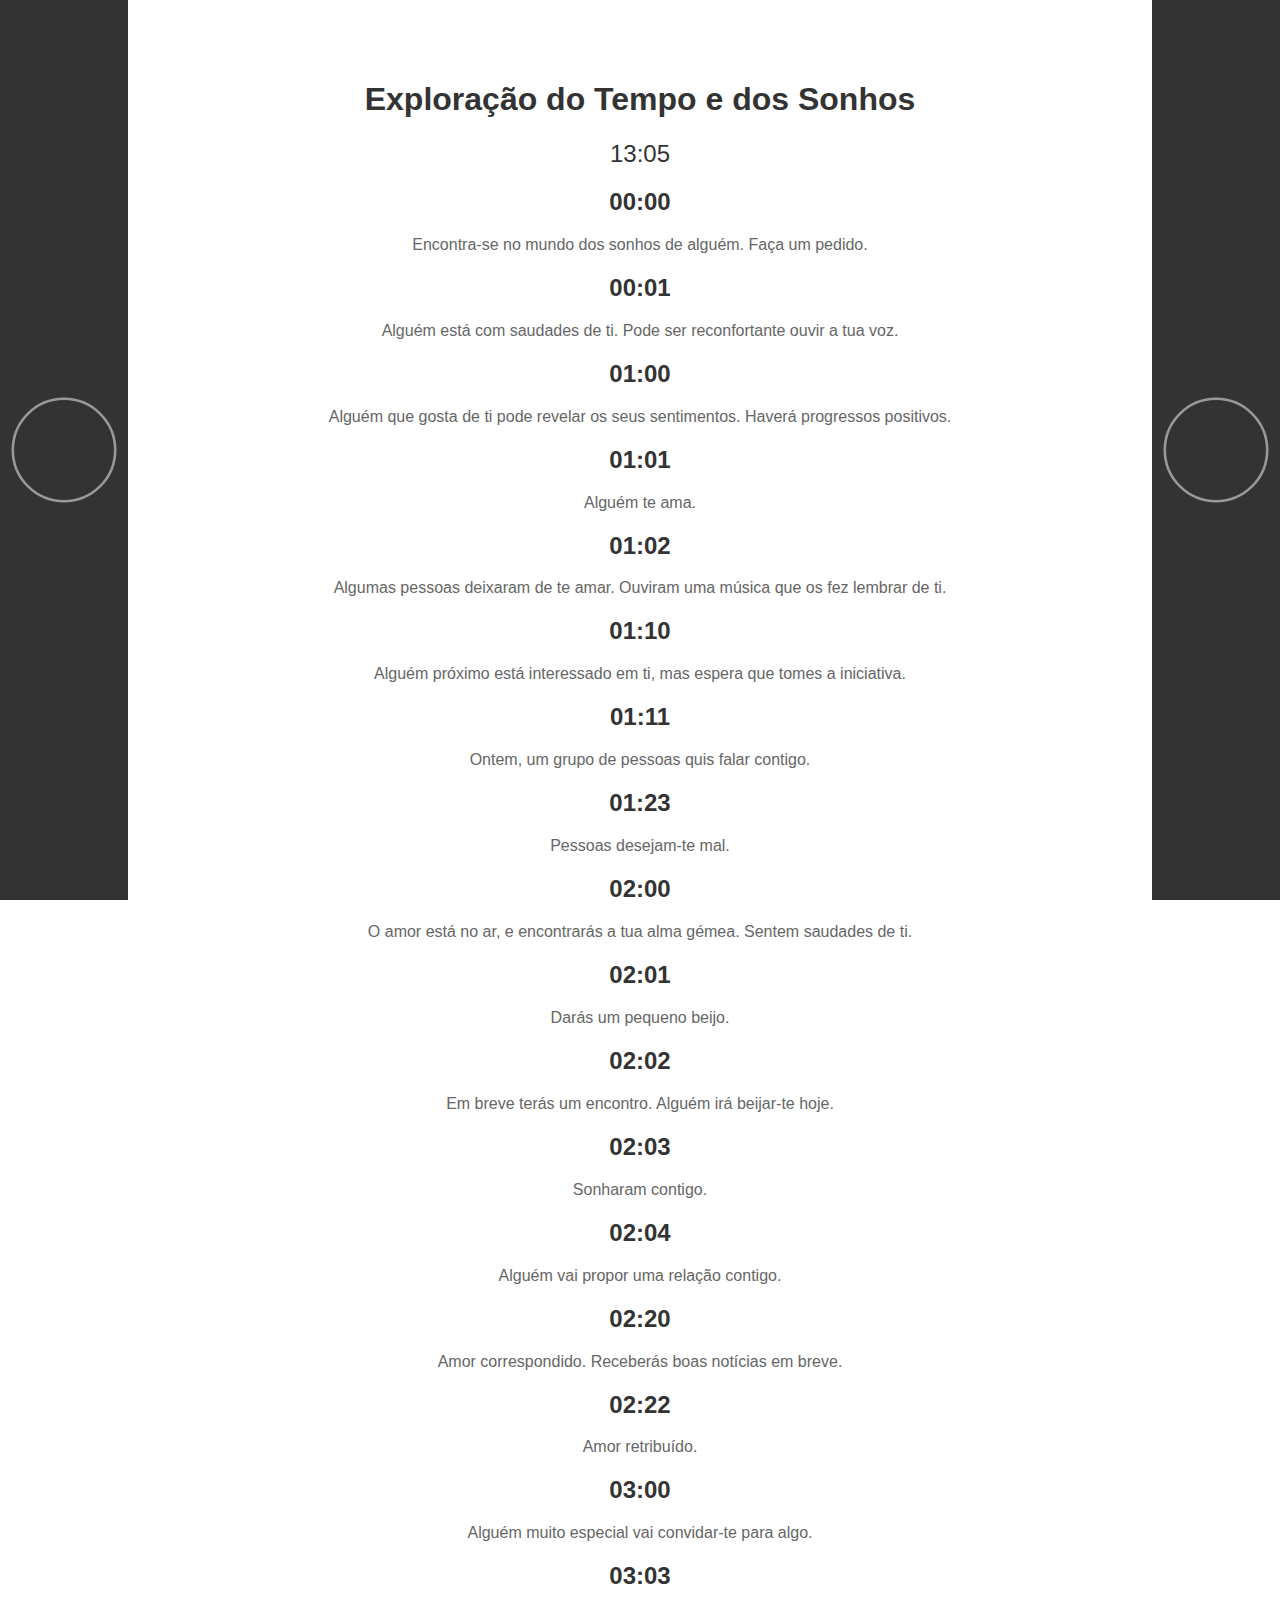
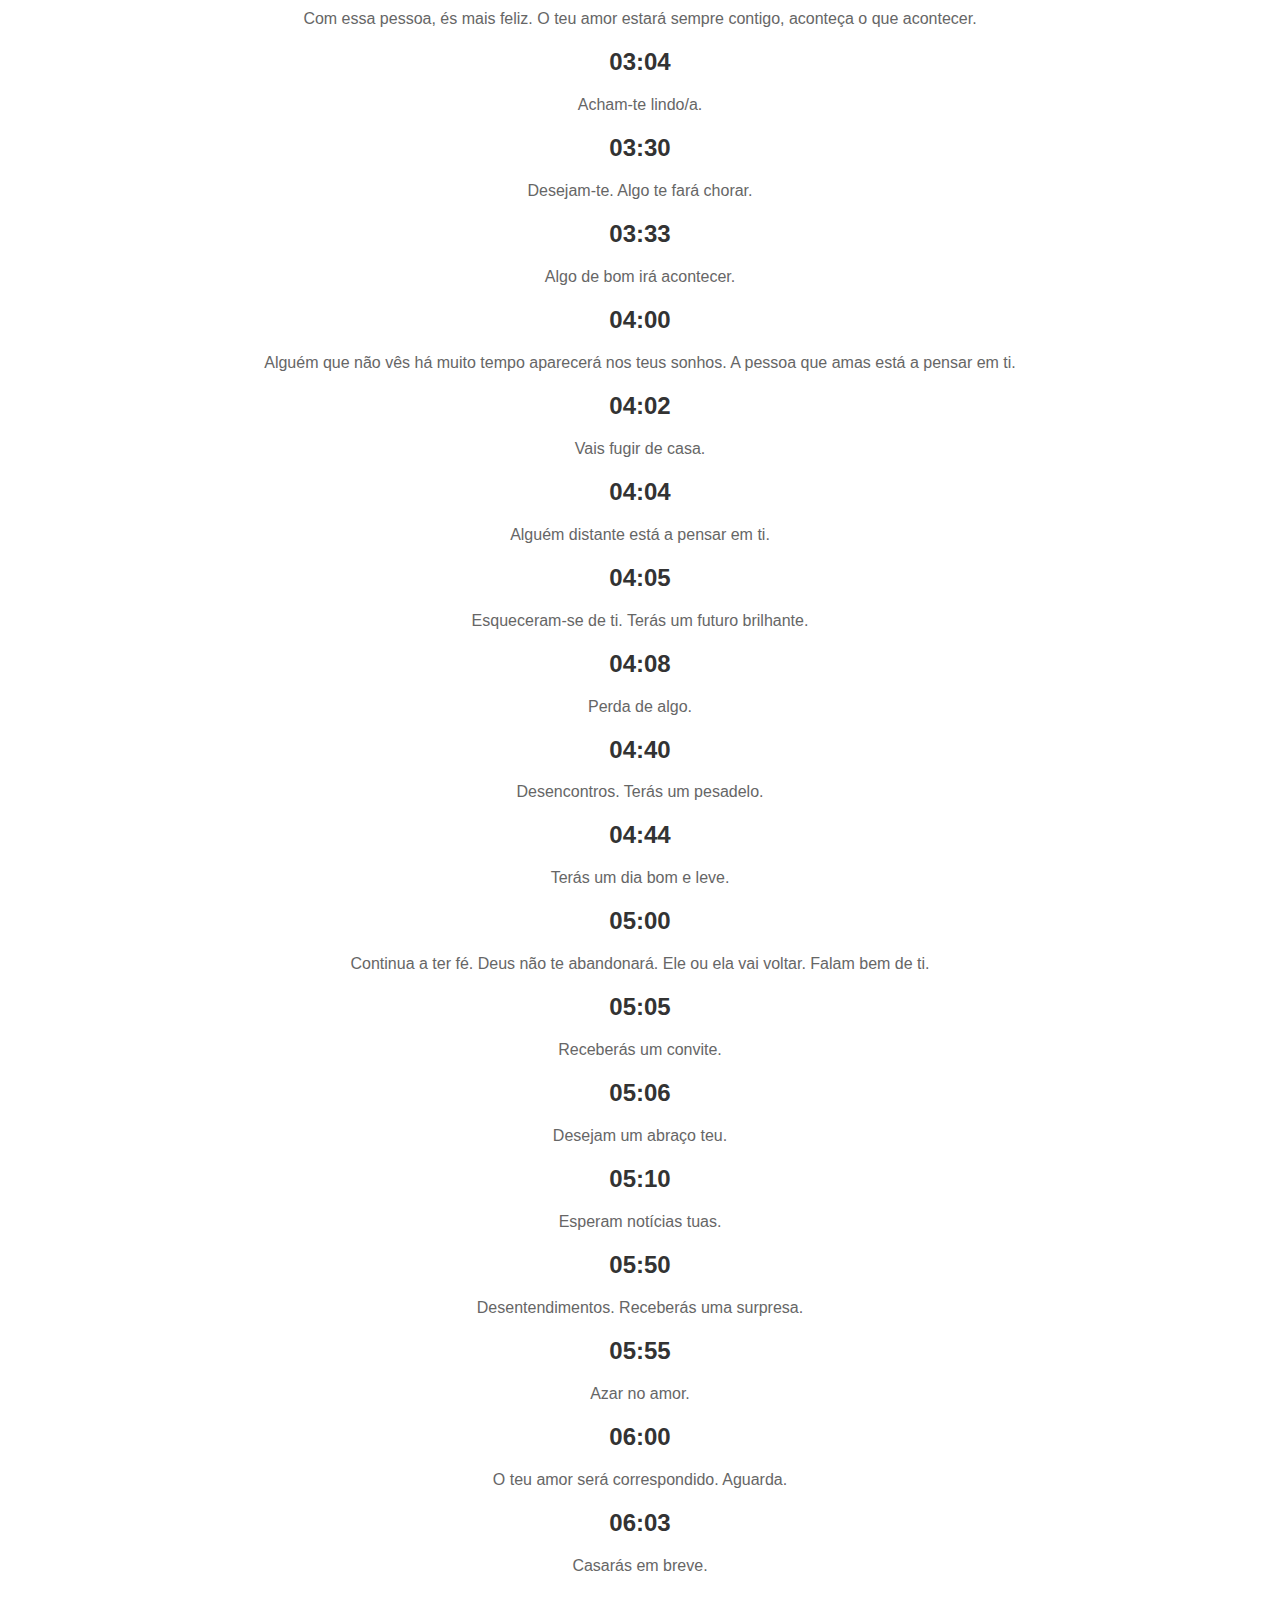
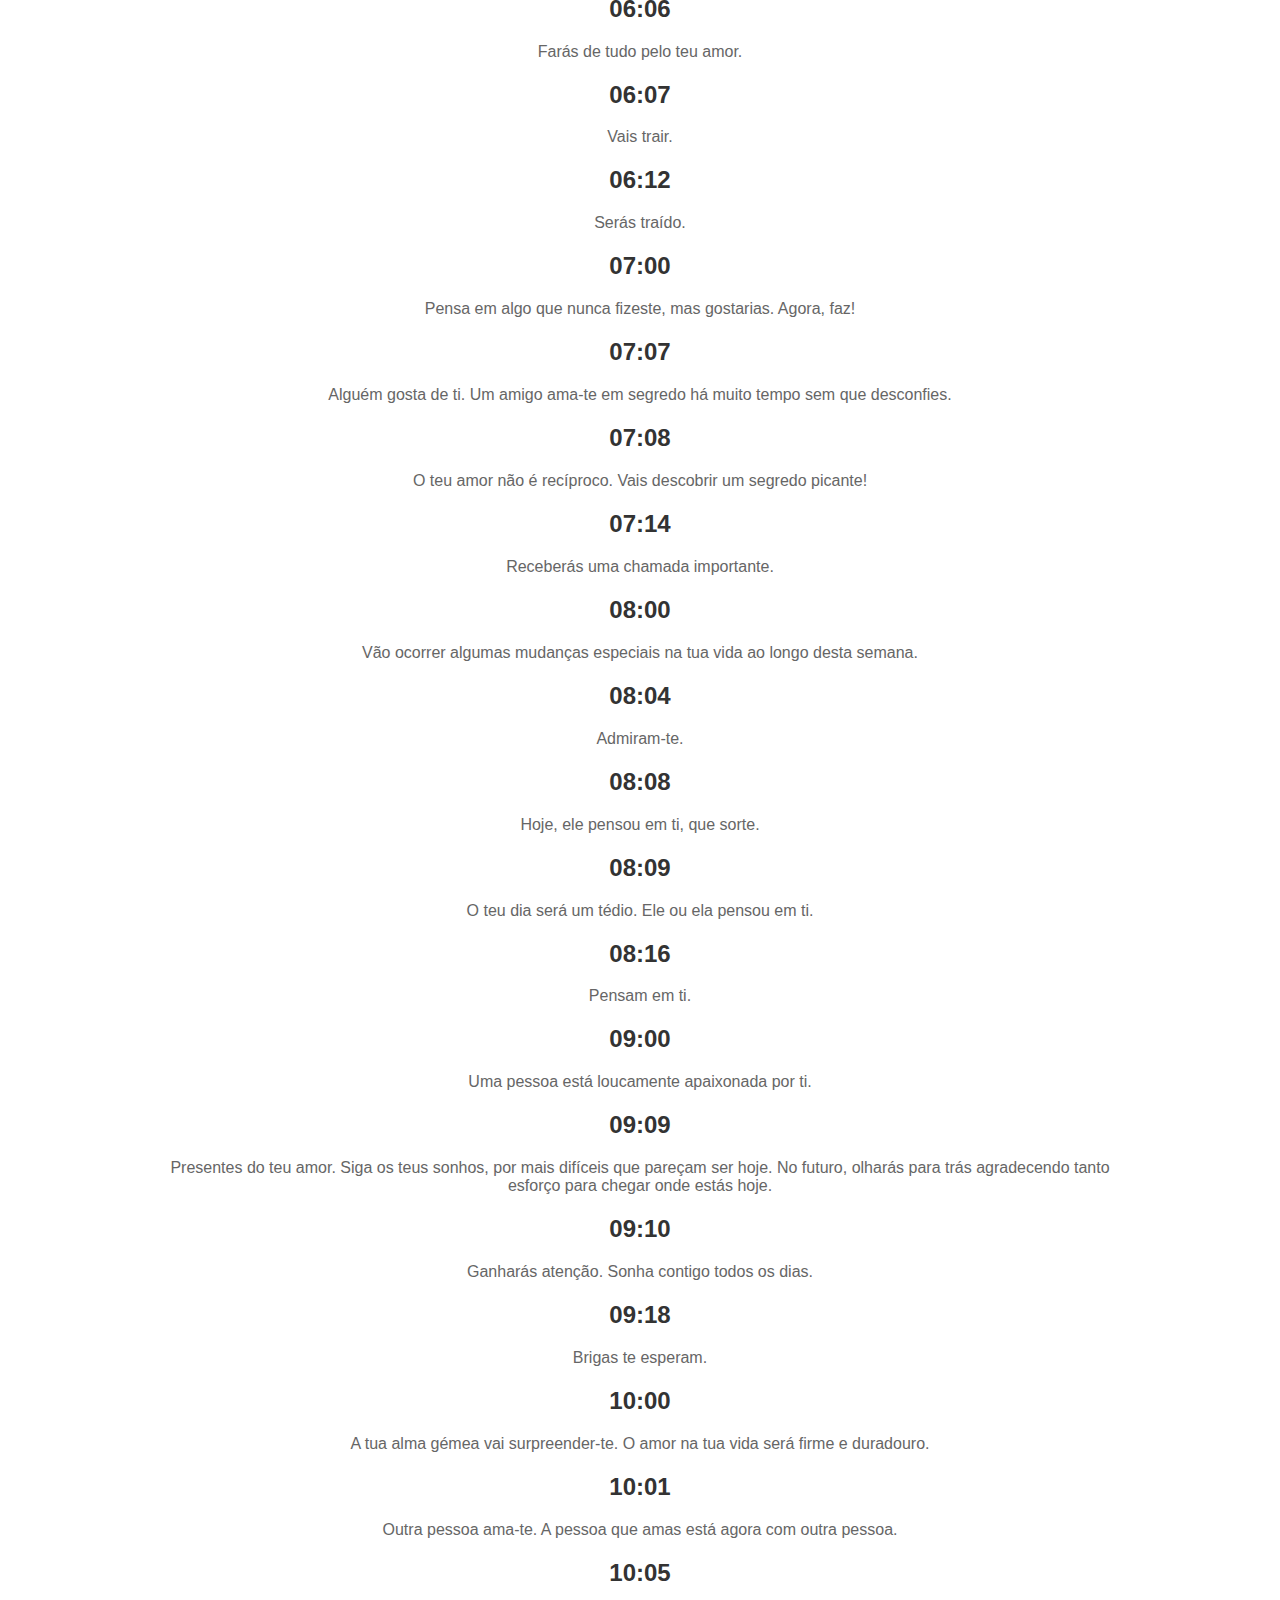
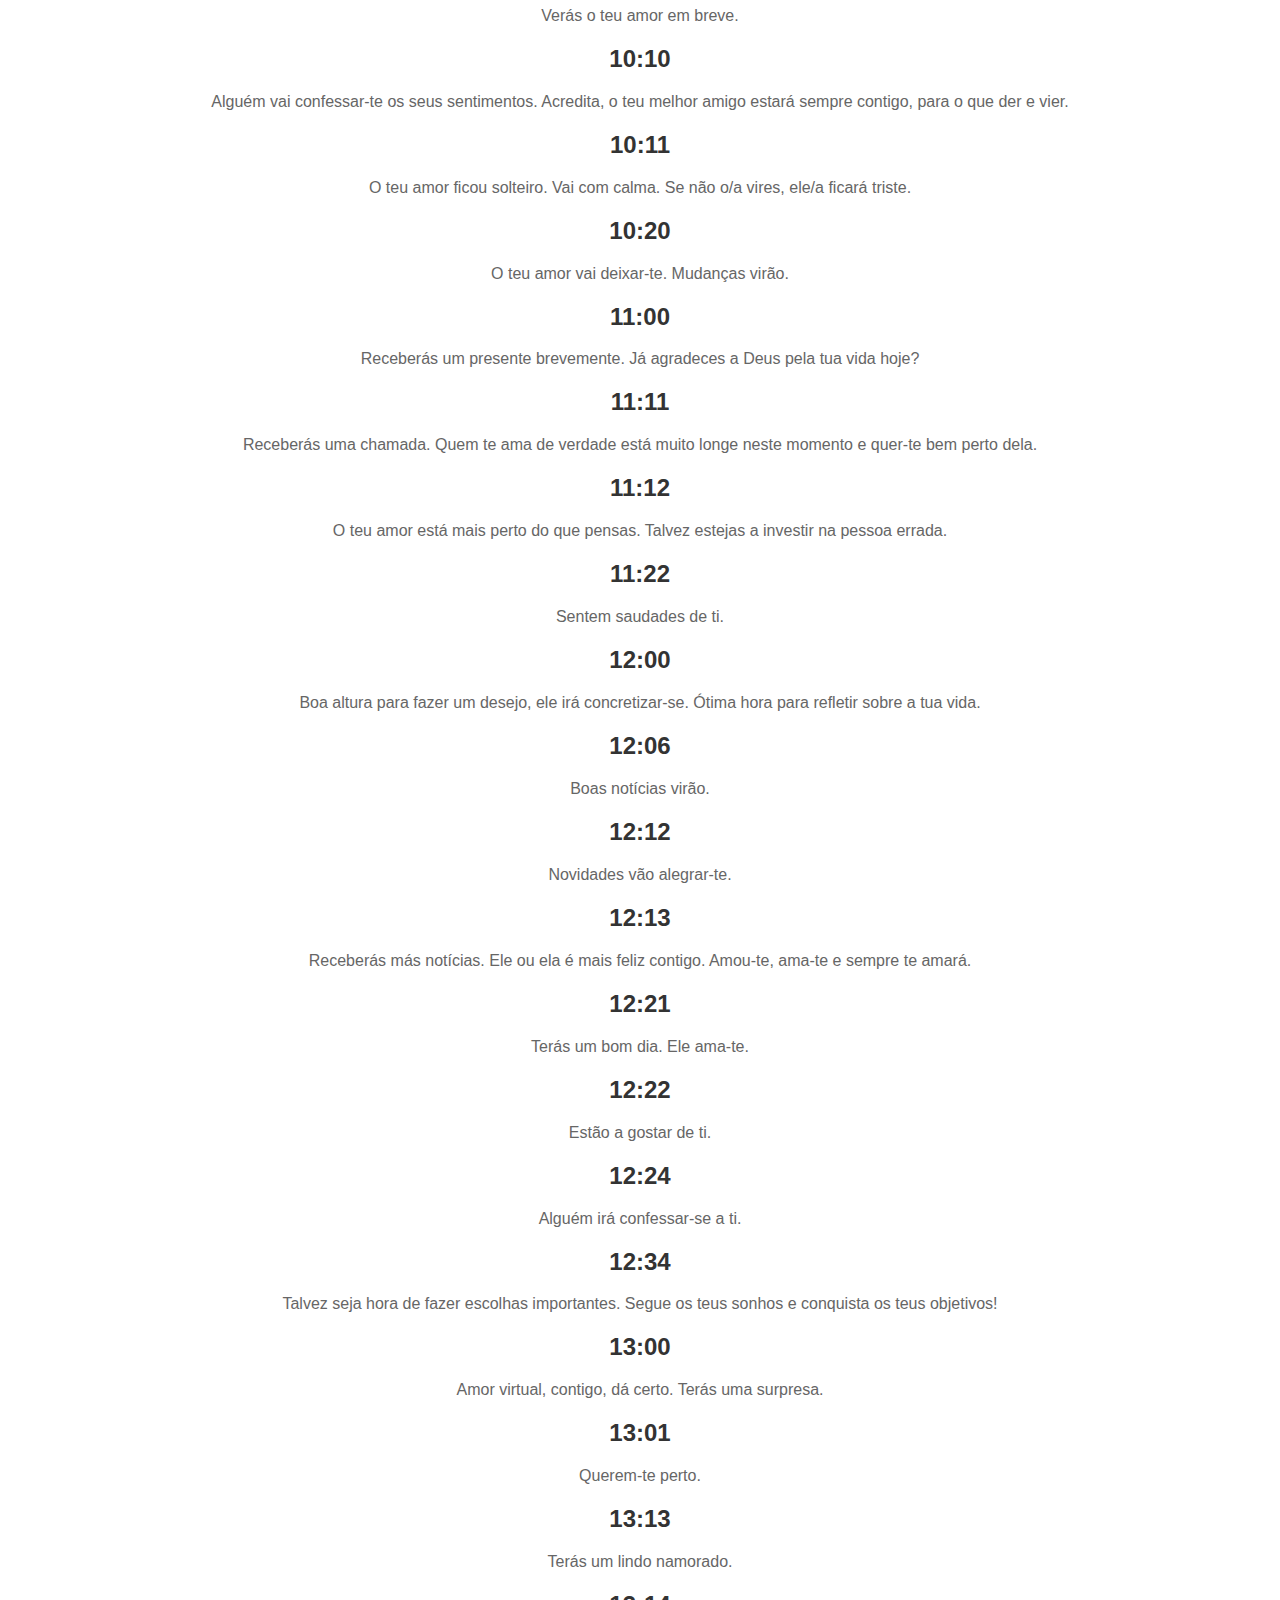
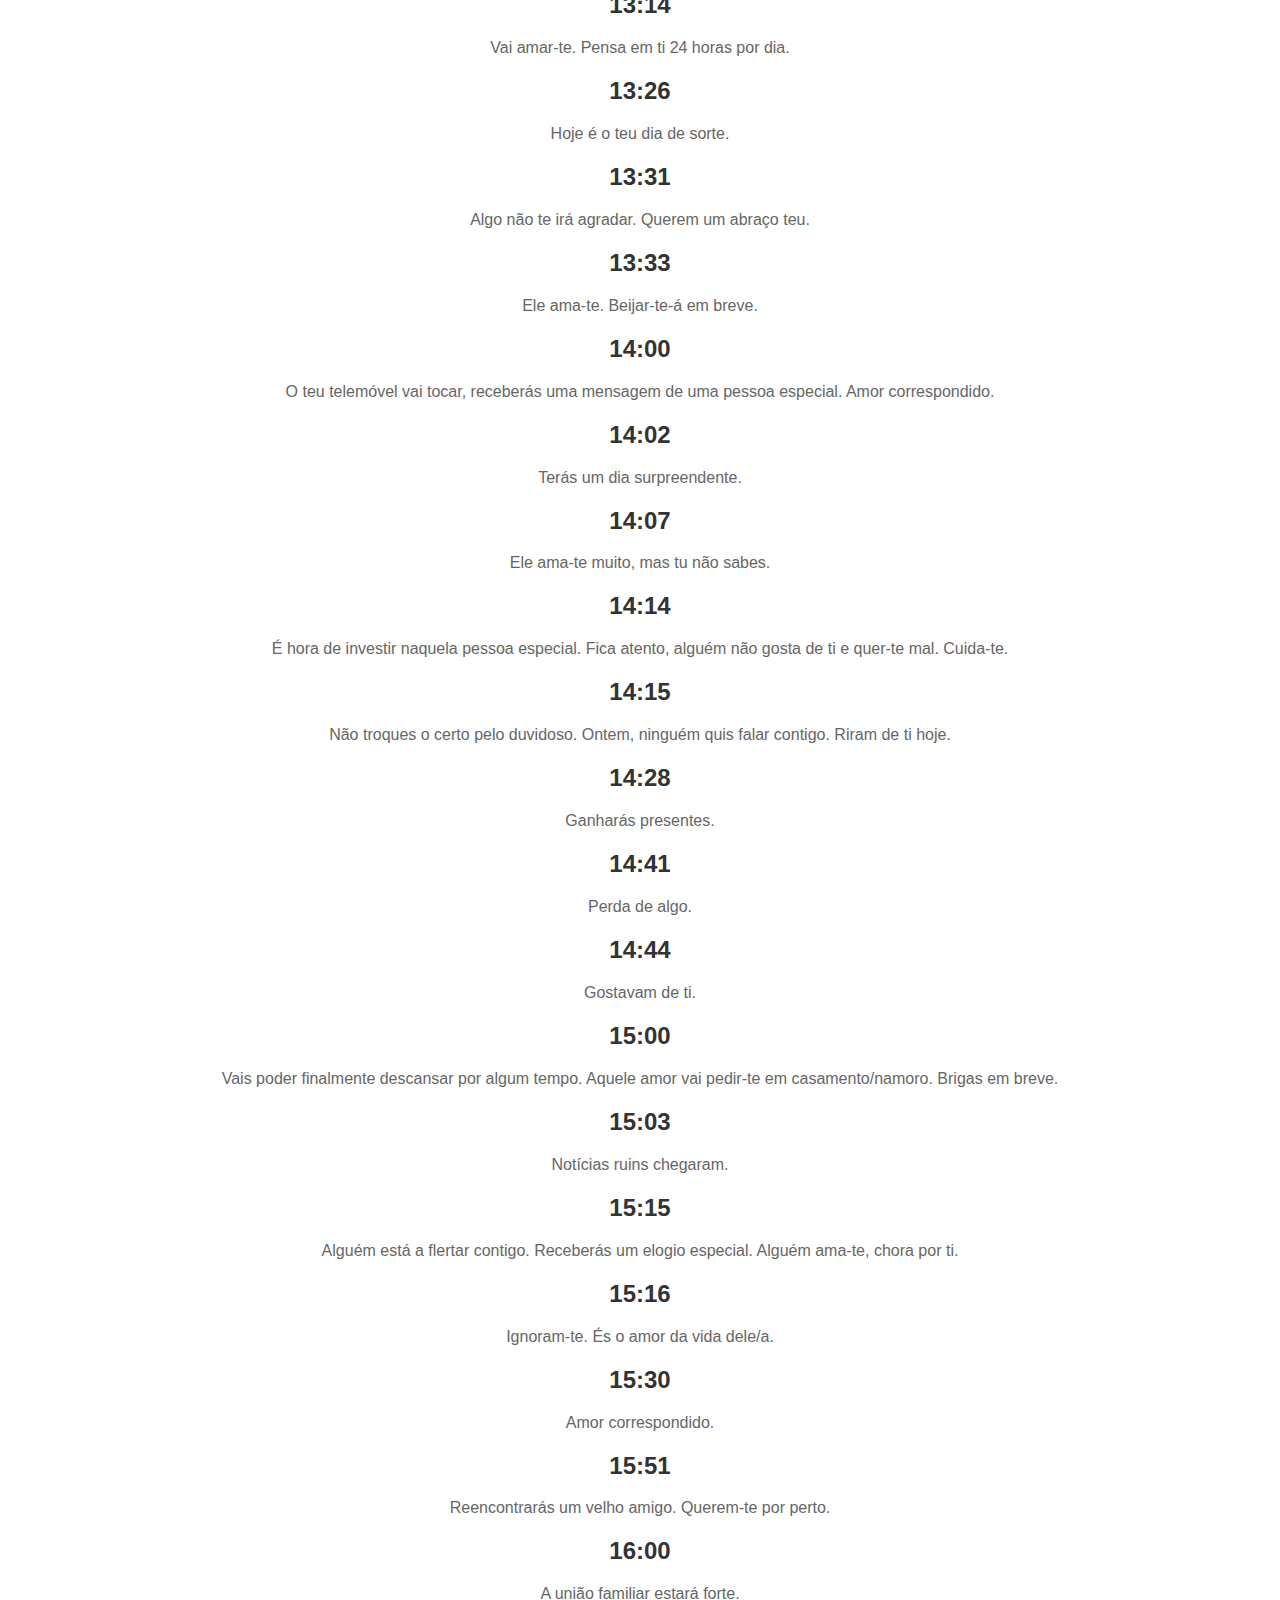
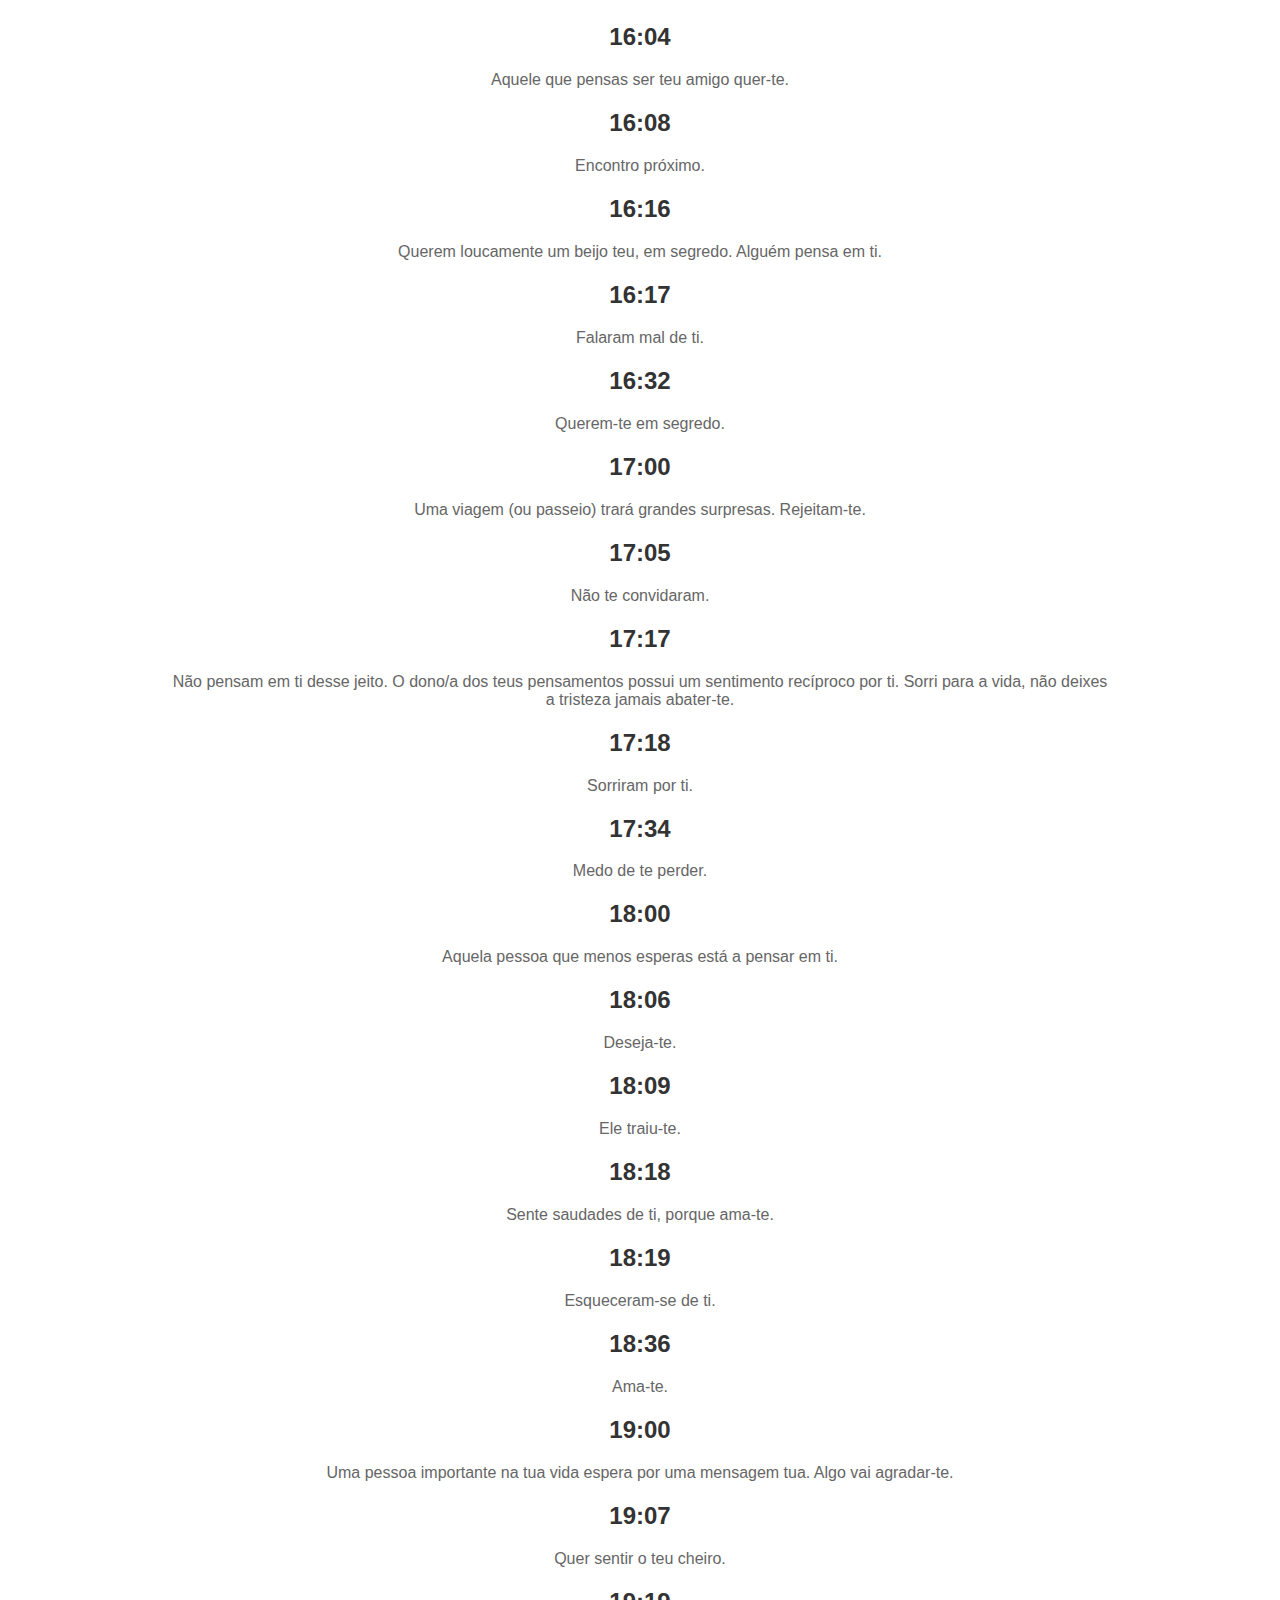
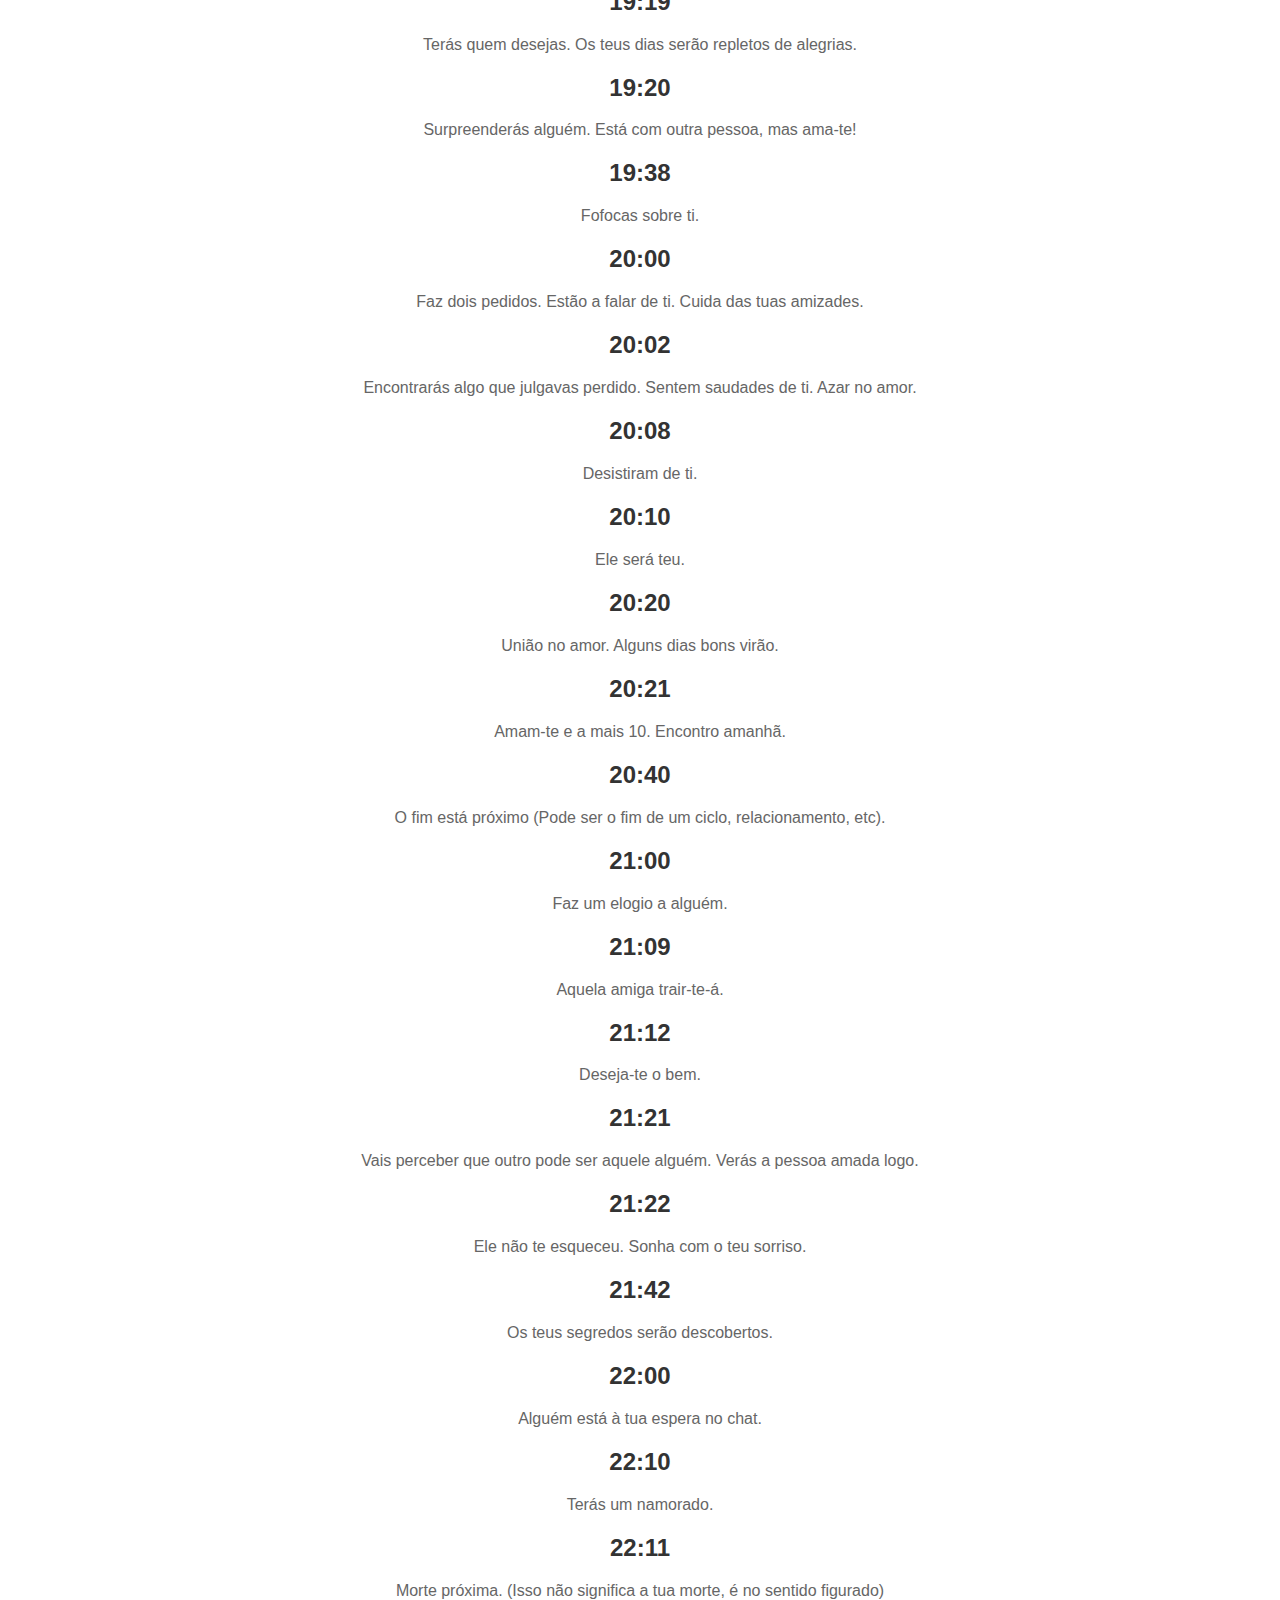
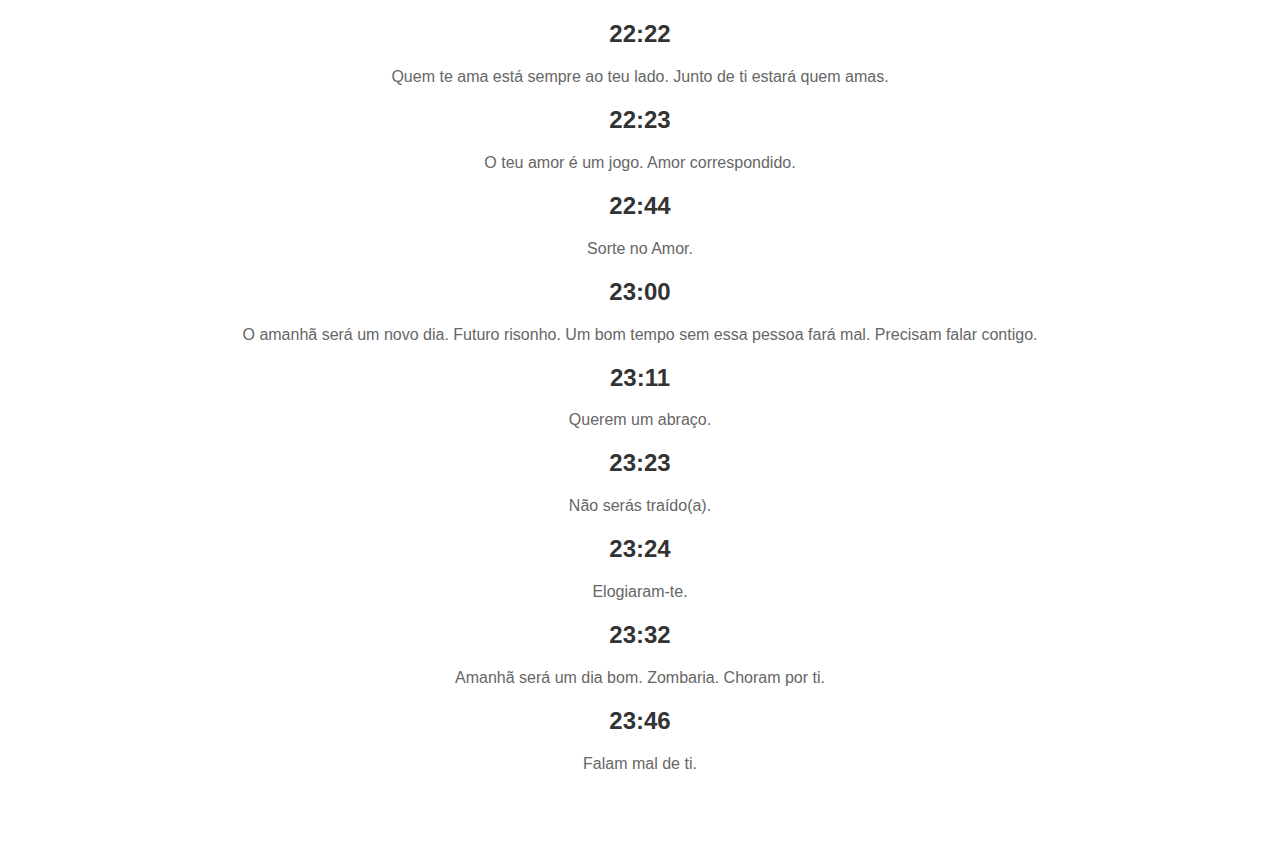
==== relogio.html @ 851b0a2d "Add files via upload" ====
<!DOCTYPE html>
<html lang="pt-PT">
<head>
  <meta charset="UTF-8">
  <meta name="viewport" content="width=device-width, initial-scale=1.0">
  <title>Exploração do Tempo e dos Sonhos</title>
  <meta name="description" content="Descubra os significados das horas do dia.">
  <meta name="keywords" content="horas, significados, tempo, sonhos">
  <meta name="author" content="Alexandre Ventura">

  <style>
    body {
      font-family: Arial, sans-serif;
      text-align: center;
      padding: 20px;
      margin-left: 10%;
      margin-right: 10%;
      margin-top: 20px;
    }

    h1 {
      color: #333;
      font-size: 2em;
    }

    h2 {
      color: #333;
      font-size: 1.5em;
      margin-top: 20px;
    }

    p {
      color: #666;
    }

    #left-bar,
    #right-bar {
      position: fixed;
      top: 0;
      height: 100%;
      width: 10%;
      background-color: #333;
      z-index: -1;
    }

    #left-bar {
      left: 0;
    }

    #right-bar {
      right: 0;
    }

    #content {
      z-index: 1;
      background-color: #fff;
      padding: 20px;
    }

    #header-art,
    #footer-art {
      font-family: monospace;
      font-size: 1.5em;
      margin-top: 20px;
      color: #999;
    }

    .clock {
      fill: none;
      stroke: #999;
      stroke-width: 2;
    }

    .hour-hand,
    .minute-hand {
      stroke: #333;
      stroke-width: 4;
    }

    .current-hour {
      fill: #FF0000; /* Cor de destaque para a hora atual */
    }

    #digital-clock {
      font-size: 1.5em;
      color: #333;
    }
  </style>
</head>
<body>

<div id="left-bar">
  <svg class="clock" id="left-clock" width="100%" height="100%" viewBox="0 0 100 100" xmlns="http://www.w3.org/2000/svg">
    <circle cx="50" cy="50" r="40" />
    <line class="hour-hand" x1="50" y1="50" x2="50" y2="30" />
    <line class="minute-hand" x1="50" y1="50" x2="50" y2="20" />
  </svg>
</div>

<div id="right-bar">
  <svg class="clock" id="right-clock" width="100%" height="100%" viewBox="0 0 100 100" xmlns="http://www.w3.org/2000/svg">
    <circle cx="50" cy="50" r="40" />
    <line class="hour-hand" x1="50" y1="50" x2="50" y2="30" />
    <line class="minute-hand" x1="50" y1="50" x2="50" y2="20" />
  </svg>
</div>

<div id="content">
  <h1>Exploração do Tempo e dos Sonhos</h1>

  <div id="digital-clock"></div>

  <h2 id="00:00" class="current-time">00:00</h2>
  <p>Encontra-se no mundo dos sonhos de alguém. Faça um pedido.</p>
  
  <h2 id="00:01" class="current-time">00:01</h2>
  <p>Alguém está com saudades de ti. Pode ser reconfortante ouvir a tua voz.</p>
  
  <h2 id="01:00" class="current-time">01:00</h2>
  <p>Alguém que gosta de ti pode revelar os seus sentimentos. Haverá progressos positivos.</p>
  
  <h2 id="01:01" class="current-time">01:01</h2>
  <p>Alguém te ama.</p>
  
  <h2 id="01:02" class="current-time">01:02</h2>
  <p>Algumas pessoas deixaram de te amar. Ouviram uma música que os fez lembrar de ti.</p>
  
  <h2 id="01:10" class="current-time">01:10</h2>
  <p>Alguém próximo está interessado em ti, mas espera que tomes a iniciativa.</p>
  
  <h2 id="01:11" class="current-time">01:11</h2>
  <p>Ontem, um grupo de pessoas quis falar contigo.</p>
  
  <h2 id="01:23" class="current-time">01:23</h2>
  <p>Pessoas desejam-te mal.</p>
  
  <h2 id="02:00" class="current-time">02:00</h2>
  <p>O amor está no ar, e encontrarás a tua alma gémea. Sentem saudades de ti.</p>
  
  <h2 id="02:01" class="current-time">02:01</h2>
  <p>Darás um pequeno beijo.</p>
  
  <h2 id="02:02" class="current-time">02:02</h2>
  <p>Em breve terás um encontro. Alguém irá beijar-te hoje.</p>
  
  <h2 id="02:03" class="current-time">02:03</h2>
  <p>Sonharam contigo.</p>
  
  <h2 id="02:04" class="current-time">02:04</h2>
  <p>Alguém vai propor uma relação contigo.</p>
  
  <h2 id="02:20" class="current-time">02:20</h2>
  <p>Amor correspondido. Receberás boas notícias em breve.</p>
  
  <h2 id="02:22" class="current-time">02:22</h2>
  <p>Amor retribuído.</p>
  
  <h2 id="03:00" class="current-time">03:00</h2>
  <p>Alguém muito especial vai convidar-te para algo.</p>
  
  <h2 id="03:03" class="current-time">03:03</h2>
  <p>Com essa pessoa, és mais feliz. O teu amor estará sempre contigo, aconteça o que acontecer.</p>
  
  <h2 id="03:04" class="current-time">03:04</h2>
  <p>Acham-te lindo/a.</p>
  
  <h2 id="03:30" class="current-time">03:30</h2>
  <p>Desejam-te. Algo te fará chorar.</p>
  
  <h2 id="03:33" class="current-time">03:33</h2>
  <p>Algo de bom irá acontecer.</p>
  
  <h2 id="04:00" class="current-time">04:00</h2>
  <p>Alguém que não vês há muito tempo aparecerá nos teus sonhos. A pessoa que amas está a pensar em ti.</p>
  
  <h2 id="04:02" class="current-time">04:02</h2>
  <p>Vais fugir de casa.</p>
  
  <h2 id="04:04" class="current-time">04:04</h2>
  <p>Alguém distante está a pensar em ti.</p>
  
  <h2 id="04:05" class="current-time">04:05</h2>
  <p>Esqueceram-se de ti. Terás um futuro brilhante.</p>
  
  <h2 id="04:08" class="current-time">04:08</h2>
  <p>Perda de algo.</p>
  
  <h2 id="04:40" class="current-time">04:40</h2>
  <p>Desencontros. Terás um pesadelo.</p>
  
  <h2 id="04:44" class="current-time">04:44</h2>
  <p>Terás um dia bom e leve.</p>
  
  <h2 id="05:00" class="current-time">05:00</h2>
  <p>Continua a ter fé. Deus não te abandonará. Ele ou ela vai voltar. Falam bem de ti.</p>
  
  <h2 id="05:05" class="current-time">05:05</h2>
  <p>Receberás um convite.</p>
  
  <h2 id="05:06" class="current-time">05:06</h2>
  <p>Desejam um abraço teu.</p>
  
  <h2 id="05:10" class="current-time">05:10</h2>
  <p>Esperam notícias tuas.</p>
  
  <h2 id="05:50" class="current-time">05:50</h2>
  <p>Desentendimentos. Receberás uma surpresa.</p>
  
  <h2 id="05:55" class="current-time">05:55</h2>
  <p>Azar no amor.</p>
  
  <h2 id="06:00" class="current-time">06:00</h2>
  <p>O teu amor será correspondido. Aguarda.</p>
  
  <h2 id="06:03" class="current-time">06:03</h2>
  <p>Casarás em breve.</p>
  
  <h2 id="06:06" class="current-time">06:06</h2>
  <p>Farás de tudo pelo teu amor.</p>
  
  <h2 id="06:07" class="current-time">06:07</h2>
  <p>Vais trair.</p>
  
  <h2 id="06:12" class="current-time">06:12</h2>
  <p>Serás traído.</p>
  
  <h2 id="07:00" class="current-time">07:00</h2>
  <p>Pensa em algo que nunca fizeste, mas gostarias. Agora, faz!</p>
  
  <h2 id="07:07" class="current-time">07:07</h2>
  <p>Alguém gosta de ti. Um amigo ama-te em segredo há muito tempo sem que desconfies.</p>
  
  <h2 id="07:08" class="current-time">07:08</h2>
  <p>O teu amor não é recíproco. Vais descobrir um segredo picante!</p>
  
  <h2 id="07:14" class="current-time">07:14</h2>
  <p>Receberás uma chamada importante.</p>
  
  <h2 id="08:00" class="current-time">08:00</h2>
  <p>Vão ocorrer algumas mudanças especiais na tua vida ao longo desta semana.</p>
  
  <h2 id="08:04" class="current-time">08:04</h2>
  <p>Admiram-te.</p>
  
  <h2 id="08:08" class="current-time">08:08</h2>
  <p>Hoje, ele pensou em ti, que sorte.</p>
  
  <h2 id="08:09" class="current-time">08:09</h2>
  <p>O teu dia será um tédio. Ele ou ela pensou em ti.</p>
  
  <h2 id="08:16" class="current-time">08:16</h2>
  <p>Pensam em ti.</p>
  
  <h2 id="09:00" class="current-time">09:00</h2>
  <p>Uma pessoa está loucamente apaixonada por ti.</p>
  
  <h2 id="09:09" class="current-time">09:09</h2>
  <p>Presentes do teu amor. Siga os teus sonhos, por mais difíceis que pareçam ser hoje. No futuro, olharás para trás agradecendo tanto esforço para chegar onde estás hoje.</p>
  
  <h2 id="09:10" class="current-time">09:10</h2>
  <p>Ganharás atenção. Sonha contigo todos os dias.</p>
  
  <h2 id="09:18" class="current-time">09:18</h2>
  <p>Brigas te esperam.</p>
  
  <h2 id="10:00" class="current-time">10:00</h2>
  <p>A tua alma gémea vai surpreender-te. O amor na tua vida será firme e duradouro.</p>
  
  <h2 id="10:01" class="current-time">10:01</h2>
  <p>Outra pessoa ama-te. A pessoa que amas está agora com outra pessoa.</p>
  
  <h2 id="10:05" class="current-time">10:05</h2>
  <p>Verás o teu amor em breve.</p>
  
  <h2 id="10:10" class="current-time">10:10</h2>
  <p>Alguém vai confessar-te os seus sentimentos. Acredita, o teu melhor amigo estará sempre contigo, para o que der e vier.</p>
  
  <h2 id="10:11" class="current-time">10:11</h2>
  <p>O teu amor ficou solteiro. Vai com calma. Se não o/a vires, ele/a ficará triste.</p>
  
  <h2 id="10:20" class="current-time">10:20</h2>
  <p>O teu amor vai deixar-te. Mudanças virão.</p>
  
  <h2 id="11:00" class="current-time">11:00</h2>
  <p>Receberás um presente brevemente. Já agradeces a Deus pela tua vida hoje?</p>
  
  <h2 id="11:11" class="current-time">11:11</h2>
  <p>Receberás uma chamada. Quem te ama de verdade está muito longe neste momento e quer-te bem perto dela.</p>
  
  <h2 id="11:12" class="current-time">11:12</h2>
  <p>O teu amor está mais perto do que pensas. Talvez estejas a investir na pessoa errada.</p>
  
  <h2 id="11:22" class="current-time">11:22</h2>
  <p>Sentem saudades de ti.</p>
  
  <h2 id="12:00" class="current-time">12:00</h2>
  <p>Boa altura para fazer um desejo, ele irá concretizar-se. Ótima hora para refletir sobre a tua vida.</p>
  
  <h2 id="12:06" class="current-time">12:06</h2>
  <p>Boas notícias virão.</p>
  
  <h2 id="12:12" class="current-time">12:12</h2>
  <p>Novidades vão alegrar-te.</p>
  
  <h2 id="12:13" class="current-time">12:13</h2>
  <p>Receberás más notícias. Ele ou ela é mais feliz contigo. Amou-te, ama-te e sempre te amará.</p>
  
  <h2 id="12:21" class="current-time">12:21</h2>
  <p>Terás um bom dia. Ele ama-te.</p>
  
  <h2 id="12:22" class="current-time">12:22</h2>
  <p>Estão a gostar de ti.</p>
  
  <h2 id="12:24" class="current-time">12:24</h2>
  <p>Alguém irá confessar-se a ti.</p>
  
  <h2 id="12:34" class="current-time">12:34</h2>
  <p>Talvez seja hora de fazer escolhas importantes. Segue os teus sonhos e conquista os teus objetivos!</p>
  
  <h2 id="13:00" class="current-time">13:00</h2>
  <p>Amor virtual, contigo, dá certo. Terás uma surpresa.</p>
  
  <h2 id="13:01" class="current-time">13:01</h2>
  <p>Querem-te perto.</p>
  
  <h2 id="13:13" class="current-time">13:13</h2>
  <p>Terás um lindo namorado.</p>
  
  <h2 id="13:14" class="current-time">13:14</h2>
  <p>Vai amar-te. Pensa em ti 24 horas por dia.</p>
  
  <h2 id="13:26" class="current-time">13:26</h2>
  <p>Hoje é o teu dia de sorte.</p>
  
  <h2 id="13:31" class="current-time">13:31</h2>
  <p>Algo não te irá agradar. Querem um abraço teu.</p>
  
  <h2 id="13:33" class="current-time">13:33</h2>
  <p>Ele ama-te. Beijar-te-á em breve.</p>
  
  <h2 id="14:00" class="current-time">14:00</h2>
  <p>O teu telemóvel vai tocar, receberás uma mensagem de uma pessoa especial. Amor correspondido.</p>
  
  <h2 id="14:02" class="current-time">14:02</h2>
  <p>Terás um dia surpreendente.</p>

  <h2 id="14:07" class="current-time">14:07</h2>
<p>Ele ama-te muito, mas tu não sabes.</p>

<h2 id="14:14" class="current-time">14:14</h2>
<p>É hora de investir naquela pessoa especial. Fica atento, alguém não gosta de ti e quer-te mal. Cuida-te.</p>

<h2 id="14:15" class="current-time">14:15</h2>
<p>Não troques o certo pelo duvidoso. Ontem, ninguém quis falar contigo. Riram de ti hoje.</p>

<h2 id="14:28" class="current-time">14:28</h2>
<p>Ganharás presentes.</p>

<h2 id="14:41" class="current-time">14:41</h2>
<p>Perda de algo.</p>

<h2 id="14:44" class="current-time">14:44</h2>
<p>Gostavam de ti.</p>

<h2 id="15:00" class="current-time">15:00</h2>
<p>Vais poder finalmente descansar por algum tempo. Aquele amor vai pedir-te em casamento/namoro. Brigas em breve.</p>

<h2 id="15:03" class="current-time">15:03</h2>
<p>Notícias ruins chegaram.</p>

<h2 id="15:15" class="current-time">15:15</h2>
<p>Alguém está a flertar contigo. Receberás um elogio especial. Alguém ama-te, chora por ti.</p>

<h2 id="15:16" class="current-time">15:16</h2>
<p>Ignoram-te. És o amor da vida dele/a.</p>

<h2 id="15:30" class="current-time">15:30</h2>
<p>Amor correspondido.</p>

<h2 id="15:51" class="current-time">15:51</h2>
<p>Reencontrarás um velho amigo. Querem-te por perto.</p>

<h2 id="16:00" class="current-time">16:00</h2>
<p>A união familiar estará forte.</p>

<h2 id="16:04" class="current-time">16:04</h2>
<p>Aquele que pensas ser teu amigo quer-te.</p>

<h2 id="16:08" class="current-time">16:08</h2>
<p>Encontro próximo.</p>

<h2 id="16:16" class="current-time">16:16</h2>
<p>Querem loucamente um beijo teu, em segredo. Alguém pensa em ti.</p>

<h2 id="16:17" class="current-time">16:17</h2>
<p>Falaram mal de ti.</p>

<h2 id="16:32" class="current-time">16:32</h2>
<p>Querem-te em segredo.</p>

<h2 id="17:00" class="current-time">17:00</h2>
<p>Uma viagem (ou passeio) trará grandes surpresas. Rejeitam-te.</p>

<h2 id="17:05" class="current-time">17:05</h2>
<p>Não te convidaram.</p>

<h2 id="17:17" class="current-time">17:17</h2>
<p>Não pensam em ti desse jeito. O dono/a dos teus pensamentos possui um sentimento recíproco por ti. Sorri para a vida, não deixes a tristeza jamais abater-te.</p>

<h2 id="17:18" class="current-time">17:18</h2>
<p>Sorriram por ti.</p>

<h2 id="17:34" class="current-time">17:34</h2>
<p>Medo de te perder.</p>

<h2 id="18:00" class="current-time">18:00</h2>
<p>Aquela pessoa que menos esperas está a pensar em ti.</p>

<h2 id="18:06" class="current-time">18:06</h2>
<p>Deseja-te.</p>

<h2 id="18:09" class="current-time">18:09</h2>
<p>Ele traiu-te.</p>

<h2 id="18:18" class="current-time">18:18</h2>
<p>Sente saudades de ti, porque ama-te.</p>

<h2 id="18:19" class="current-time">18:19</h2>
<p>Esqueceram-se de ti.</p>

<h2 id="18:36" class="current-time">18:36</h2>
<p>Ama-te.</p>

<h2 id="19:00" class="current-time">19:00</h2>
<p>Uma pessoa importante na tua vida espera por uma mensagem tua. Algo vai agradar-te.</p>

<h2 id="19:07" class="current-time">19:07</h2>
<p>Quer sentir o teu cheiro.</p>

<h2 id="19:19" class="current-time">19:19</h2>
<p>Terás quem desejas. Os teus dias serão repletos de alegrias.</p>

<h2 id="19:20" class="current-time">19:20</h2>
<p>Surpreenderás alguém. Está com outra pessoa, mas ama-te!</p>

<h2 id="19:38" class="current-time">19:38</h2>
<p>Fofocas sobre ti.</p>

<h2 id="20:00" class="current-time">20:00</h2>
<p>Faz dois pedidos. Estão a falar de ti. Cuida das tuas amizades.</p>

<h2 id="20:02" class="current-time">20:02</h2>
<p>Encontrarás algo que julgavas perdido. Sentem saudades de ti. Azar no amor.</p>

<h2 id="20:08" class="current-time">20:08</h2>
<p>Desistiram de ti.</p>

<h2 id="20:10" class="current-time">20:10</h2>
<p>Ele será teu.</p>

<h2 id="20:20" class="current-time">20:20</h2>
<p>União no amor. Alguns dias bons virão.</p>

<h2 id="20:21" class="current-time">20:21</h2>
<p>Amam-te e a mais 10. Encontro amanhã.</p>

<h2 id="20:40" class="current-time">20:40</h2>
<p>O fim está próximo (Pode ser o fim de um ciclo, relacionamento, etc).</p>

<h2 id="21:00" class="current-time">21:00</h2>
<p>Faz um elogio a alguém.</p>

<h2 id="21:09" class="current-time">21:09</h2>
<p>Aquela amiga trair-te-á.</p>

<h2 id="21:12" class="current-time">21:12</h2>
<p>Deseja-te o bem.</p>

<h2 id="21:21" class="current-time">21:21</h2>
<p>Vais perceber que outro pode ser aquele alguém. Verás a pessoa amada logo.</p>

<h2 id="21:22" class="current-time">21:22</h2>
<p>Ele não te esqueceu. Sonha com o teu sorriso.</p>

<h2 id="21:42" class="current-time">21:42</h2>
<p>Os teus segredos serão descobertos.</p>

<h2 id="22:00" class="current-time">22:00</h2>
<p>Alguém está à tua espera no chat.</p>

<h2 id="22:10" class="current-time">22:10</h2>
<p>Terás um namorado.</p>

<h2 id="22:11" class="current-time">22:11</h2>
<p>Morte próxima. (Isso não significa a tua morte, é no sentido figurado)</p>

<h2 id="22:22" class="current-time">22:22</h2>
<p>Quem te ama está sempre ao teu lado. Junto de ti estará quem amas.</p>

<h2 id="22:23" class="current-time">22:23</h2>
<p>O teu amor é um jogo. Amor correspondido.</p>

<h2 id="22:44" class="current-time">22:44</h2>
<p>Sorte no Amor.</p>

<h2 id="23:00" class="current-time">23:00</h2>
<p>O amanhã será um novo dia. Futuro risonho. Um bom tempo sem essa pessoa fará mal. Precisam falar contigo.</p>

<h2 id="23:11" class="current-time">23:11</h2>
<p>Querem um abraço.</p>

<h2 id="23:23" class="current-time">23:23</h2>
<p>Não serás traído(a).</p>

<h2 id="23:24" class="current-time">23:24</h2>
<p>Elogiaram-te.</p>

<h2 id="23:32" class="current-time">23:32</h2>
<p>Amanhã será um dia bom. Zombaria. Choram por ti.</p>

<h2 id="23:46" class="current-time">23:46</h2>
<p>Falam mal de ti.</p>


</div>

<div id="header-art">
  <!-- Adicione aqui os elementos gráficos no início da página -->
</div>

<div id="footer-art">
  <!-- Adicione aqui os elementos gráficos no fim da página -->
</div>

<script>
  // Exemplo de animação de relógio com SVG
  animateClock("left-clock", true);
  animateClock("right-clock", false);

  // Rola automaticamente para a hora atual
  scrollToCurrentHour();

  // Atualiza o relógio digital
  updateDigitalClock();

  function animateClock(clockId, highlightCurrentHour) {
    const clock = document.getElementById(clockId);
    const circle = clock.querySelector('circle');
    const hourHand = clock.querySelector('.hour-hand');
    const minuteHand = clock.querySelector('.minute-hand');
    const radius = parseFloat(circle.getAttribute('r'));
    const centerX = parseFloat(circle.getAttribute('cx'));
    const centerY = parseFloat(circle.getAttribute('cy'));

    // Adicione aqui a lógica de animação do relógio
  }

  function scrollToCurrentHour() {
    const currentDate = new Date();
    const currentHour = currentDate.getHours();
    const currentMinute = currentDate.getMinutes();

    const currentHourId = `${currentHour}:${currentMinute < 10 ? '0' : ''}${currentMinute}`;
    const currentHourElement = document.getElementById(currentHourId);

    if (currentHourElement) {
      currentHourElement.scrollIntoView({ behavior: 'smooth' });
    }
  }

  function updateDigitalClock() {
    const currentDate = new Date();
    const hours = currentDate.getHours();
    const minutes = currentDate.getMinutes();

    const digitalClock = document.getElementById('digital-clock');
    digitalClock.textContent = `${hours < 10 ? '0' : ''}${hours}:${minutes < 10 ? '0' : ''}${minutes}`;

    // Atualiza o relógio digital a cada minuto
    setTimeout(updateDigitalClock, 60000);
  }
</script>

</body>
</html>
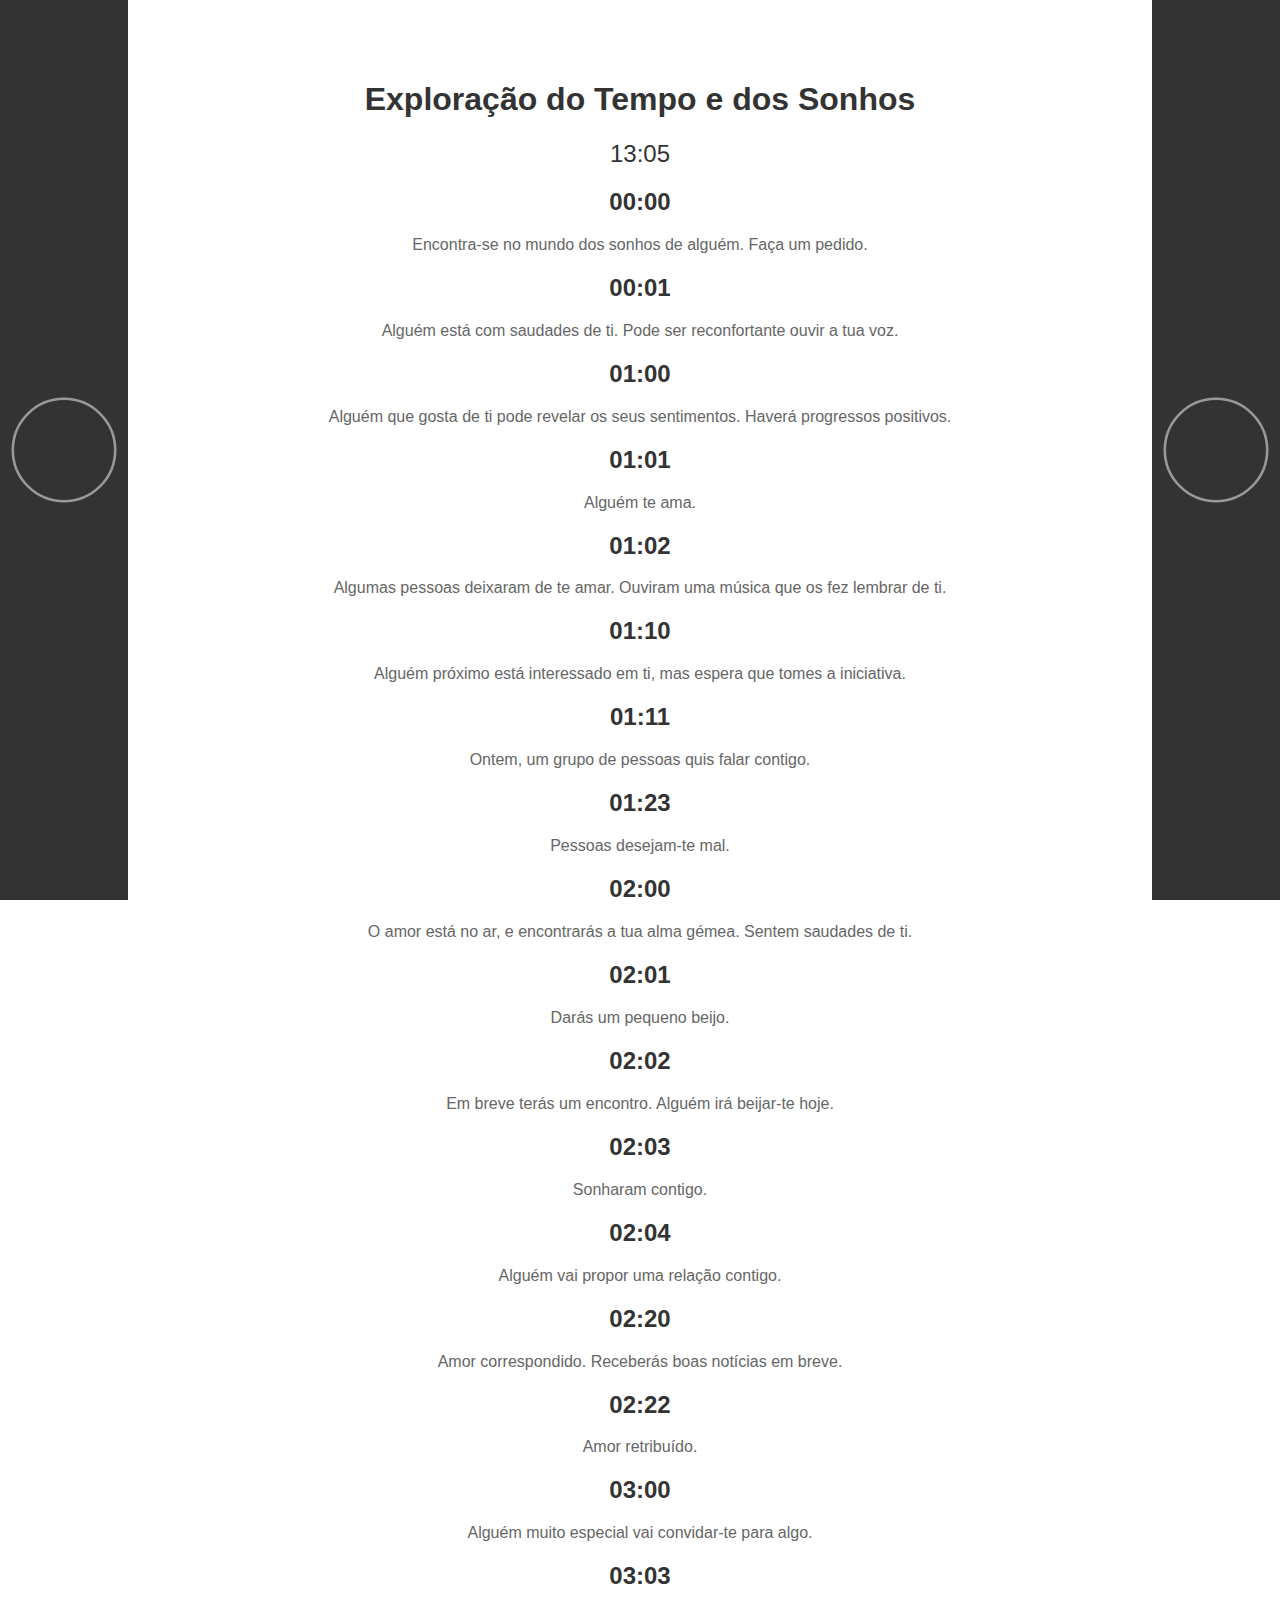
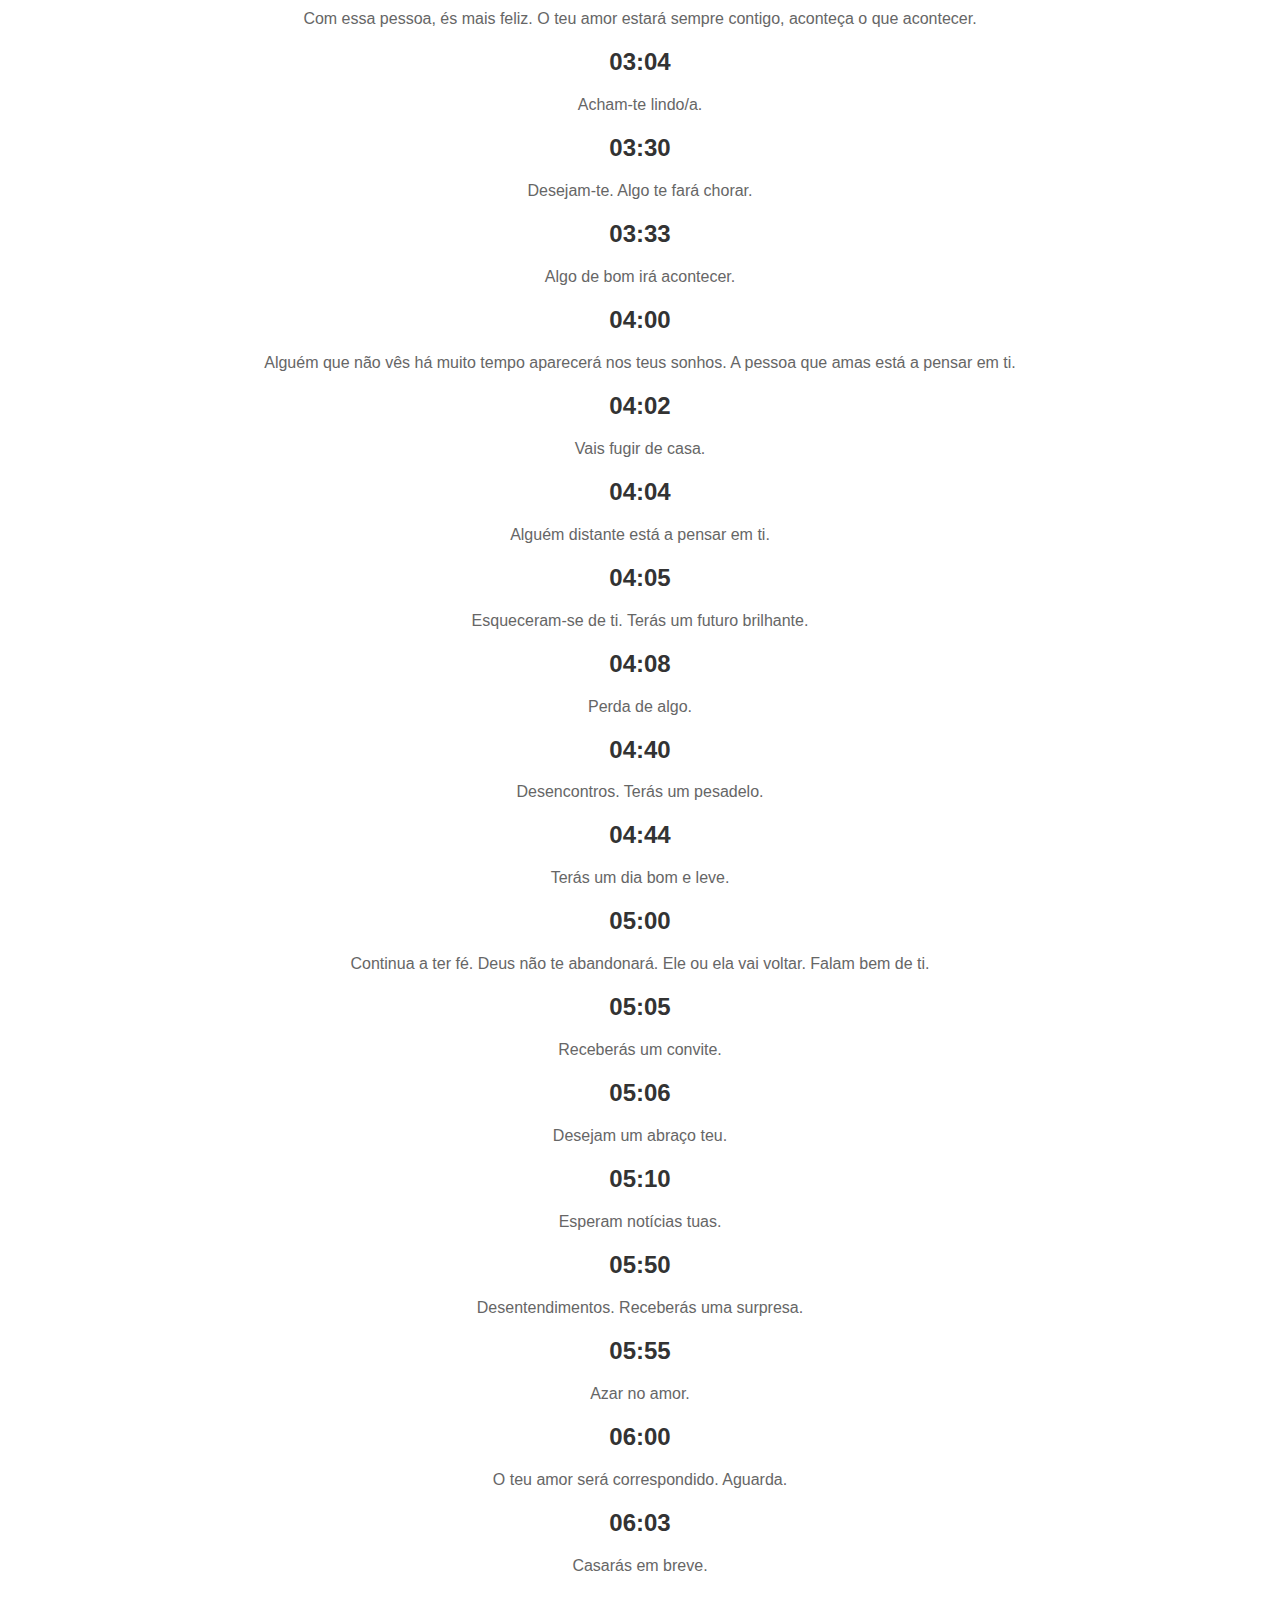
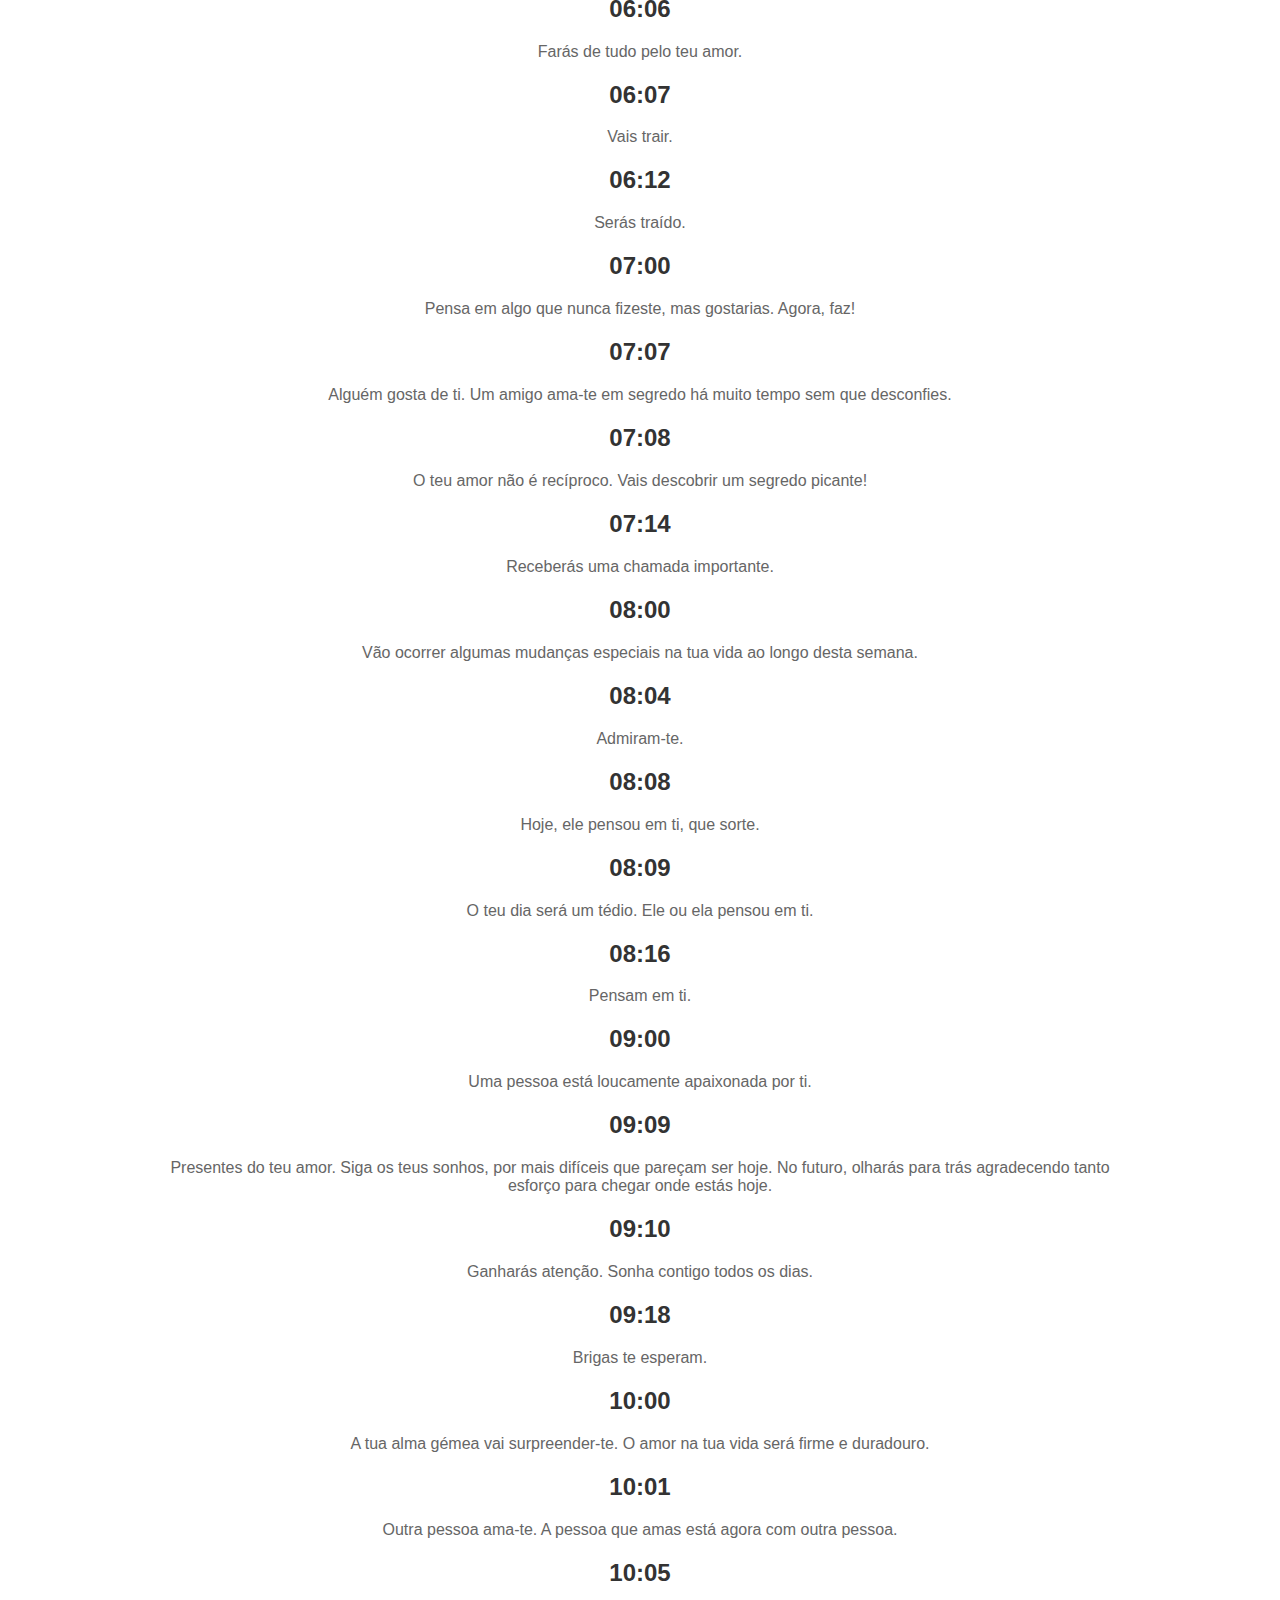
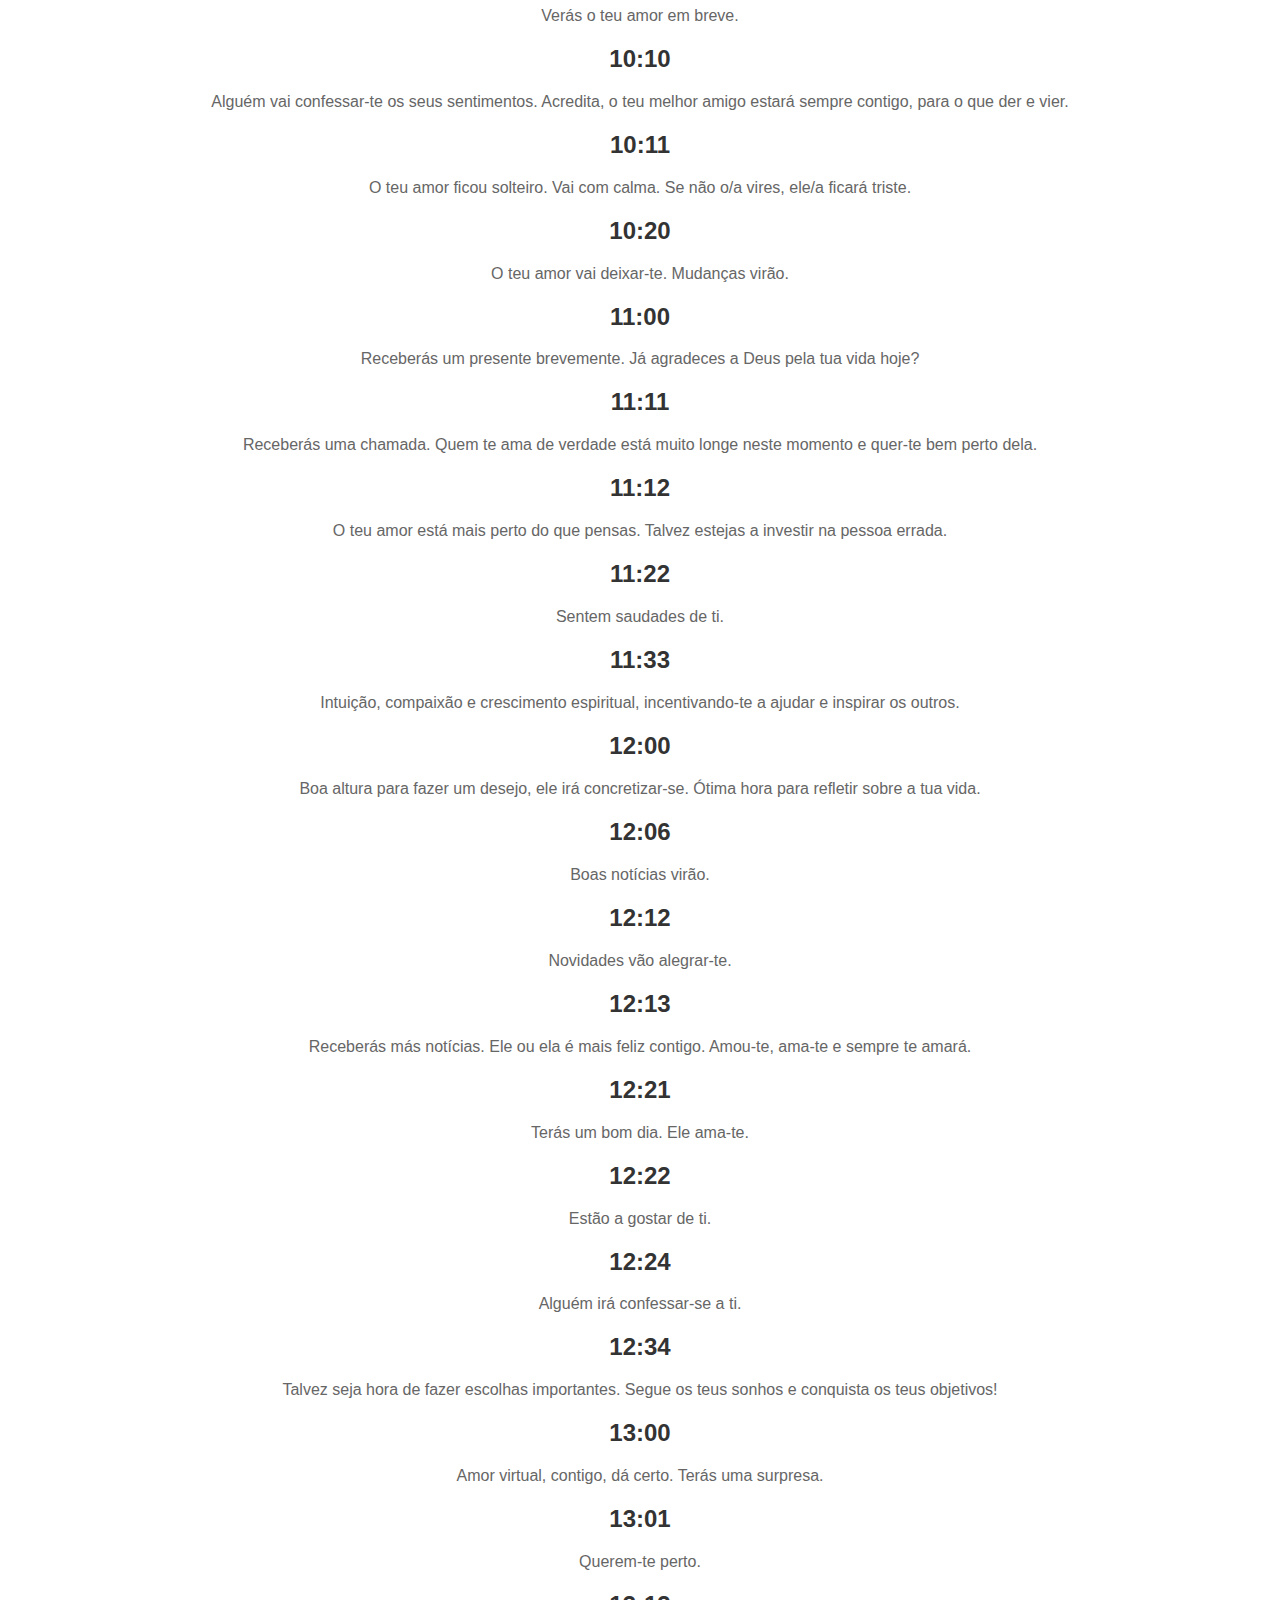
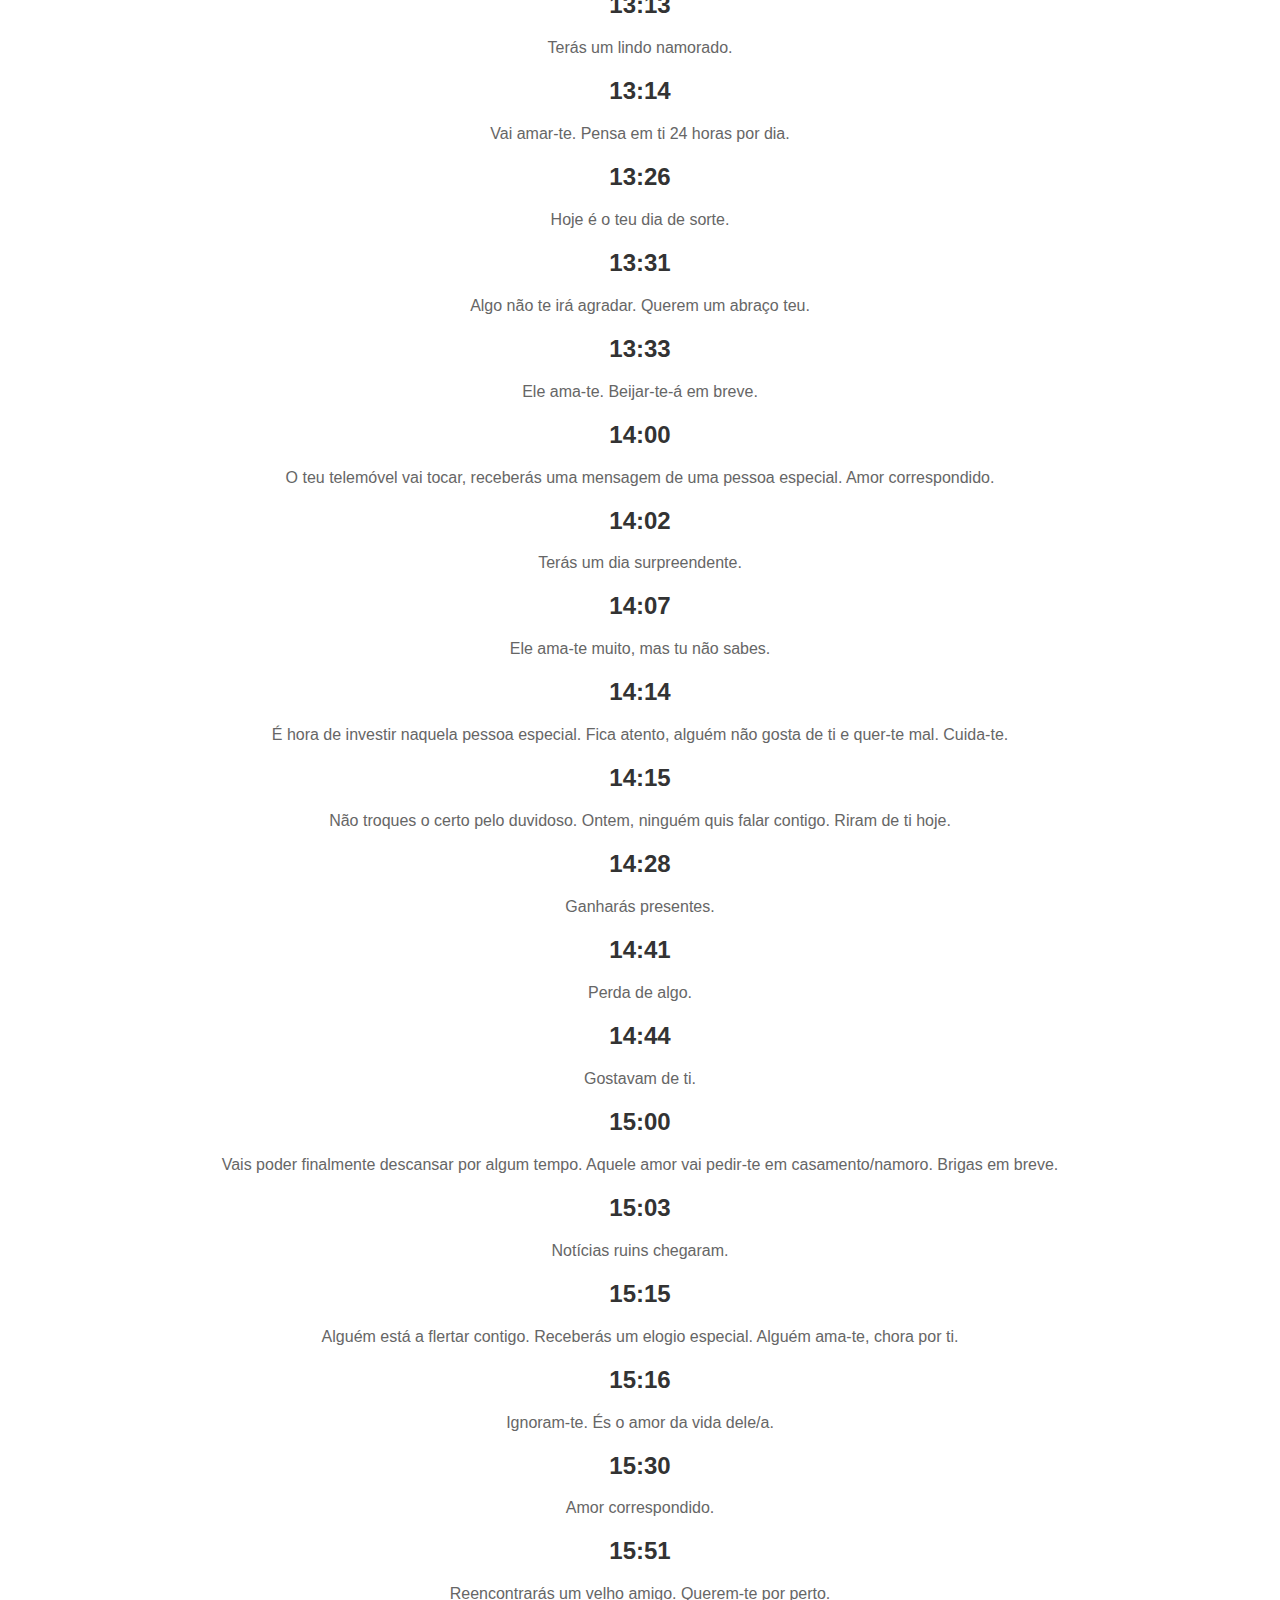
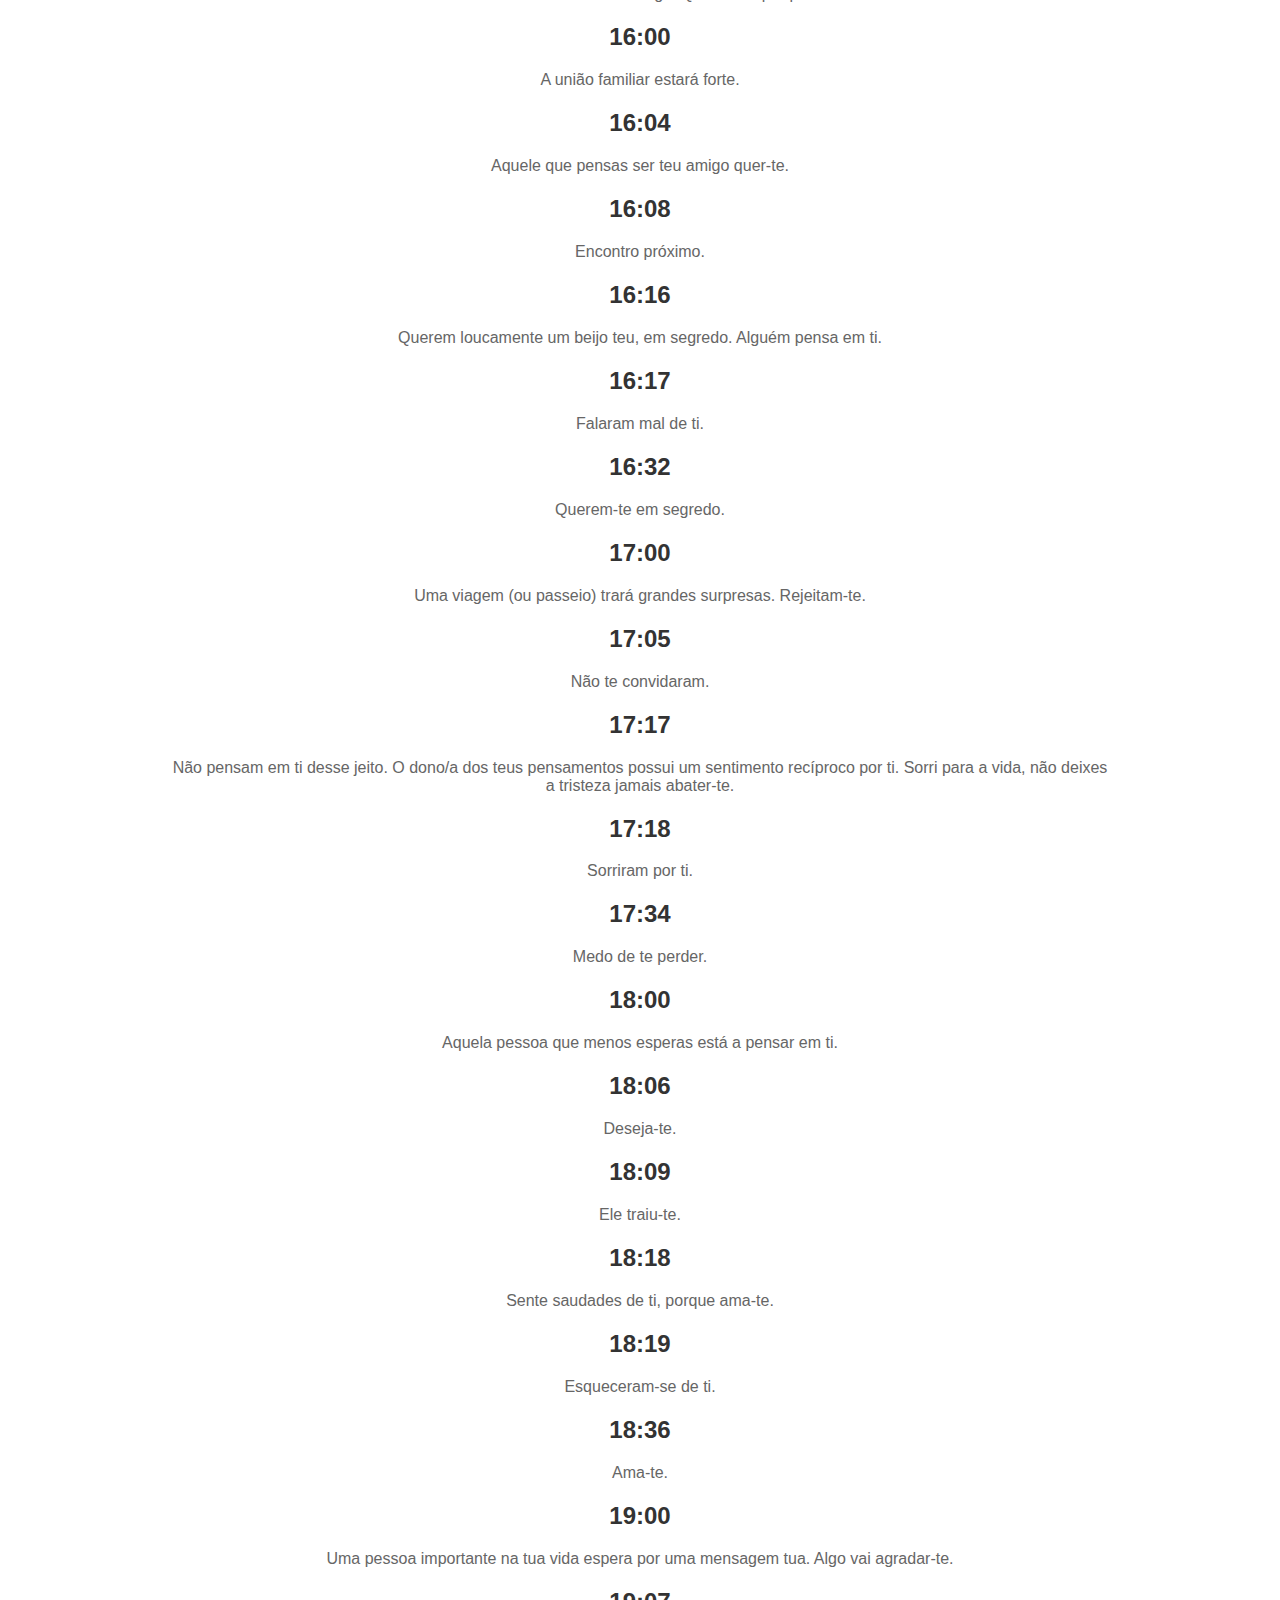
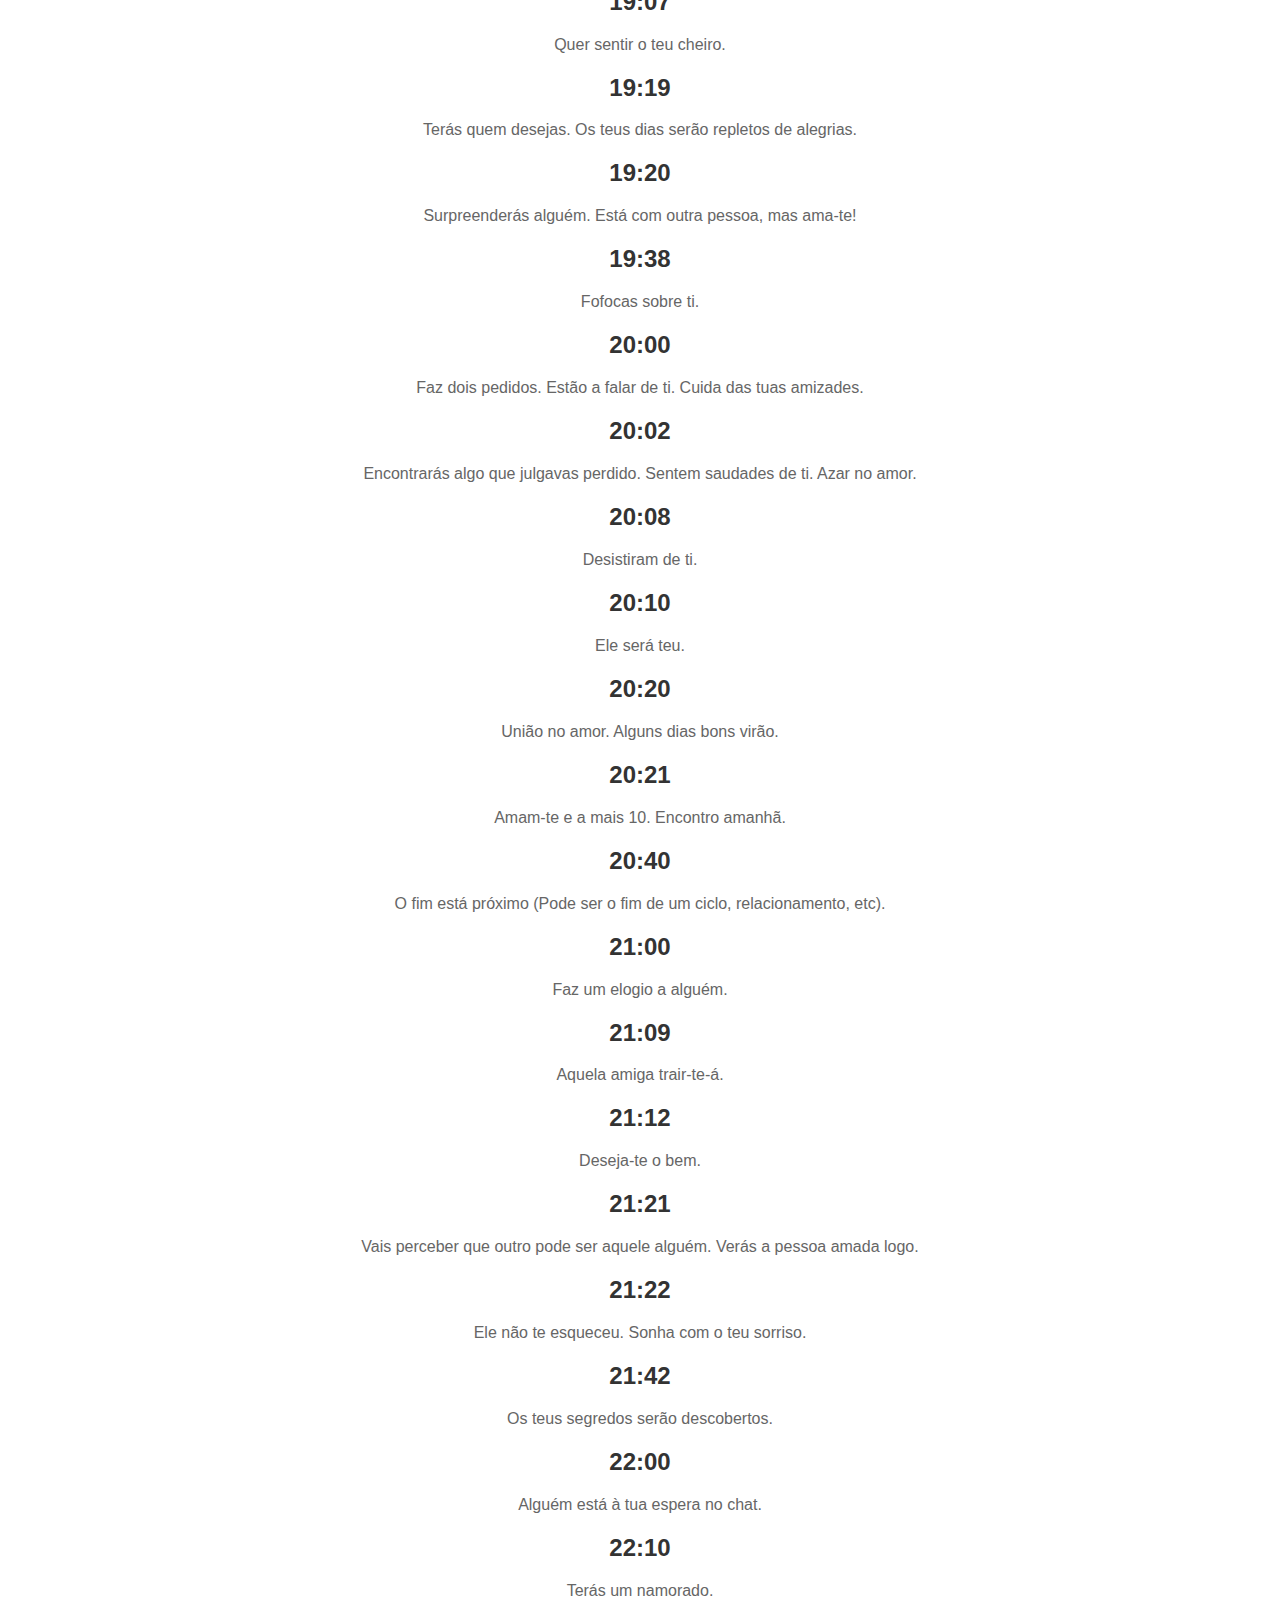
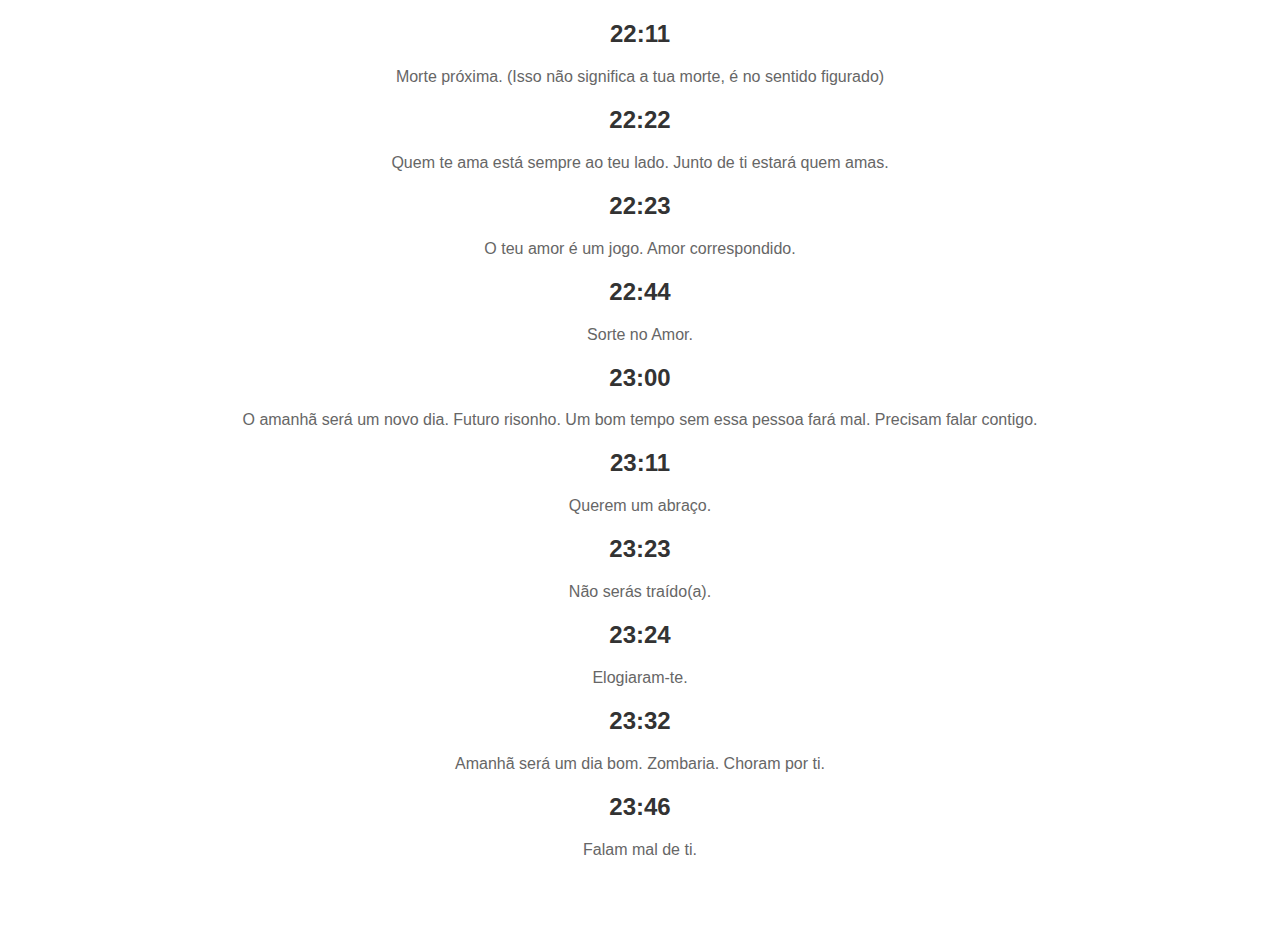
==== commit 8ed781ce: "Update relogio.html" ====
--- a/relogio.html
+++ b/relogio.html
@@ -292,6 +292,9 @@
   
   <h2 id="11:22" class="current-time">11:22</h2>
   <p>Sentem saudades de ti.</p>
+
+  <h2 id="11:33" class="current-time">11:33</h2>
+  <p>Intuição, compaixão e crescimento espiritual, incentivando-te a ajudar e inspirar os outros.</p>
   
   <h2 id="12:00" class="current-time">12:00</h2>
   <p>Boa altura para fazer um desejo, ele irá concretizar-se. Ótima hora para refletir sobre a tua vida.</p>
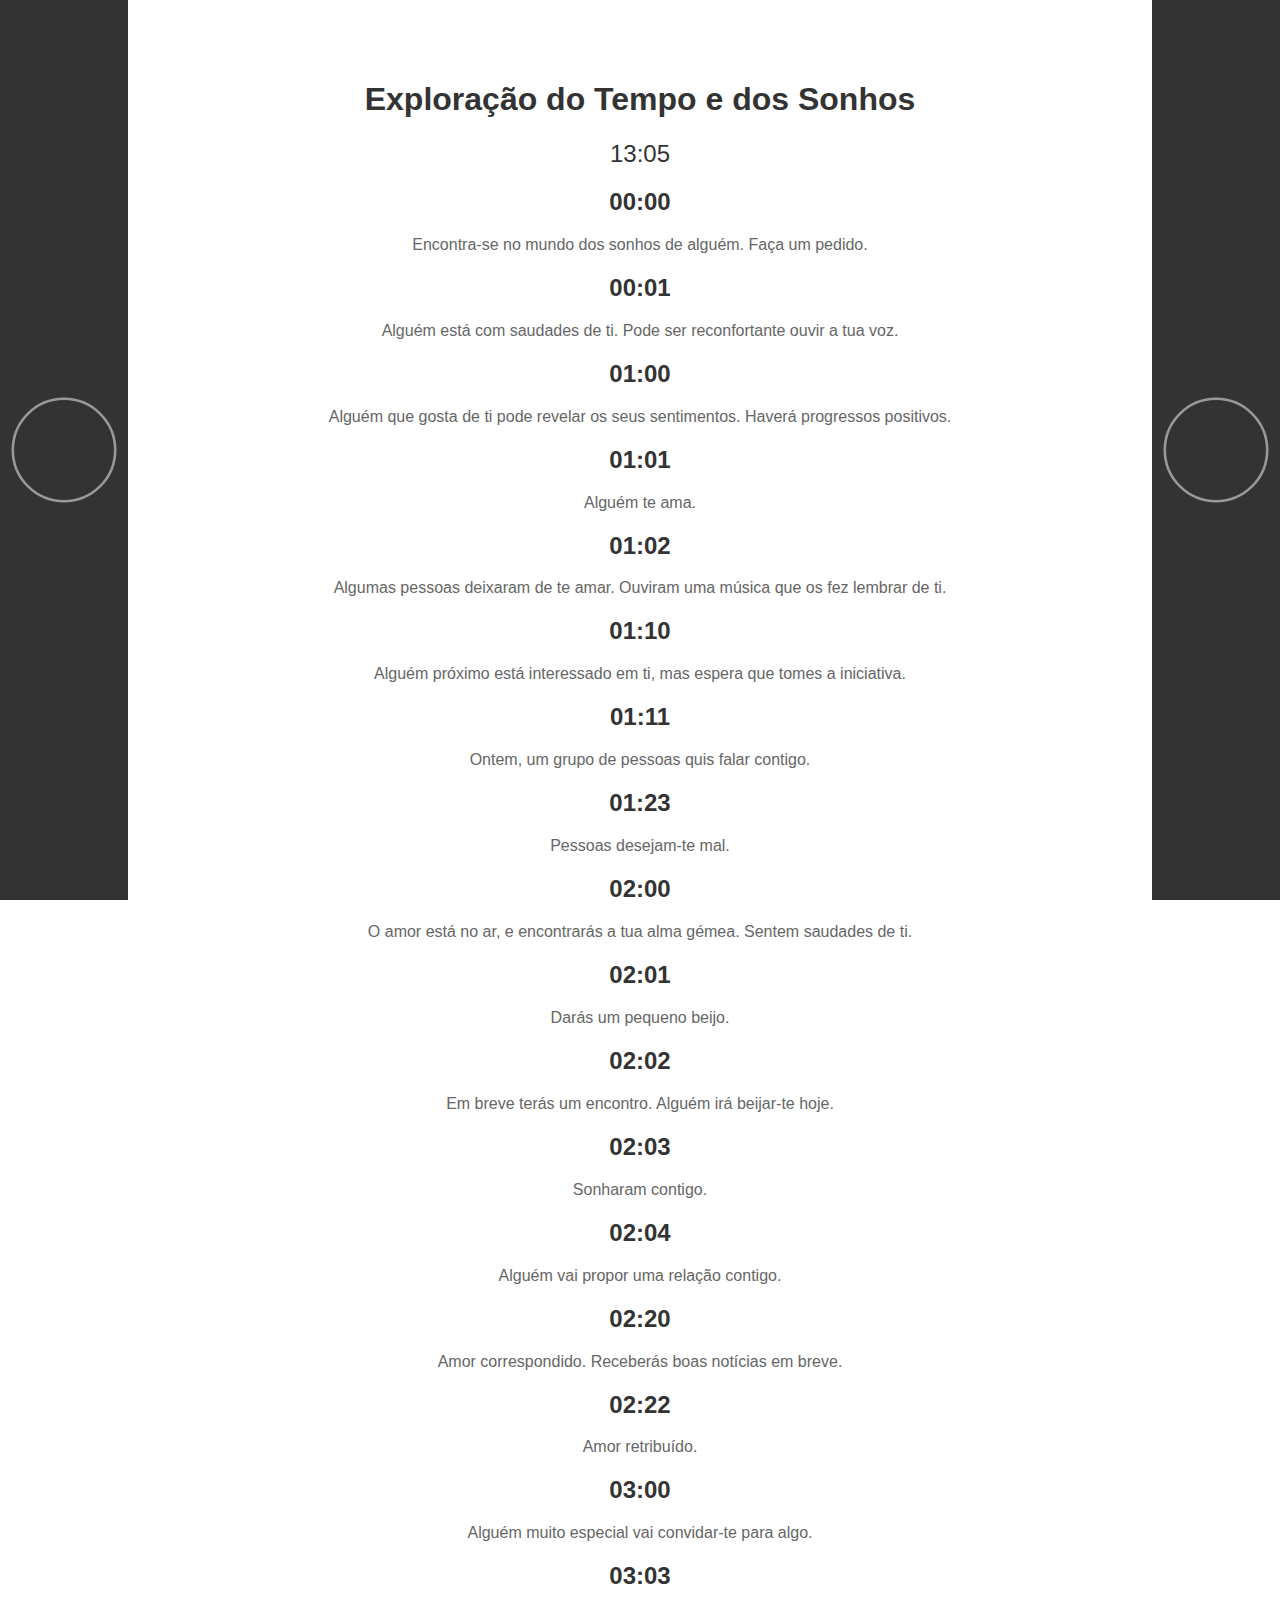
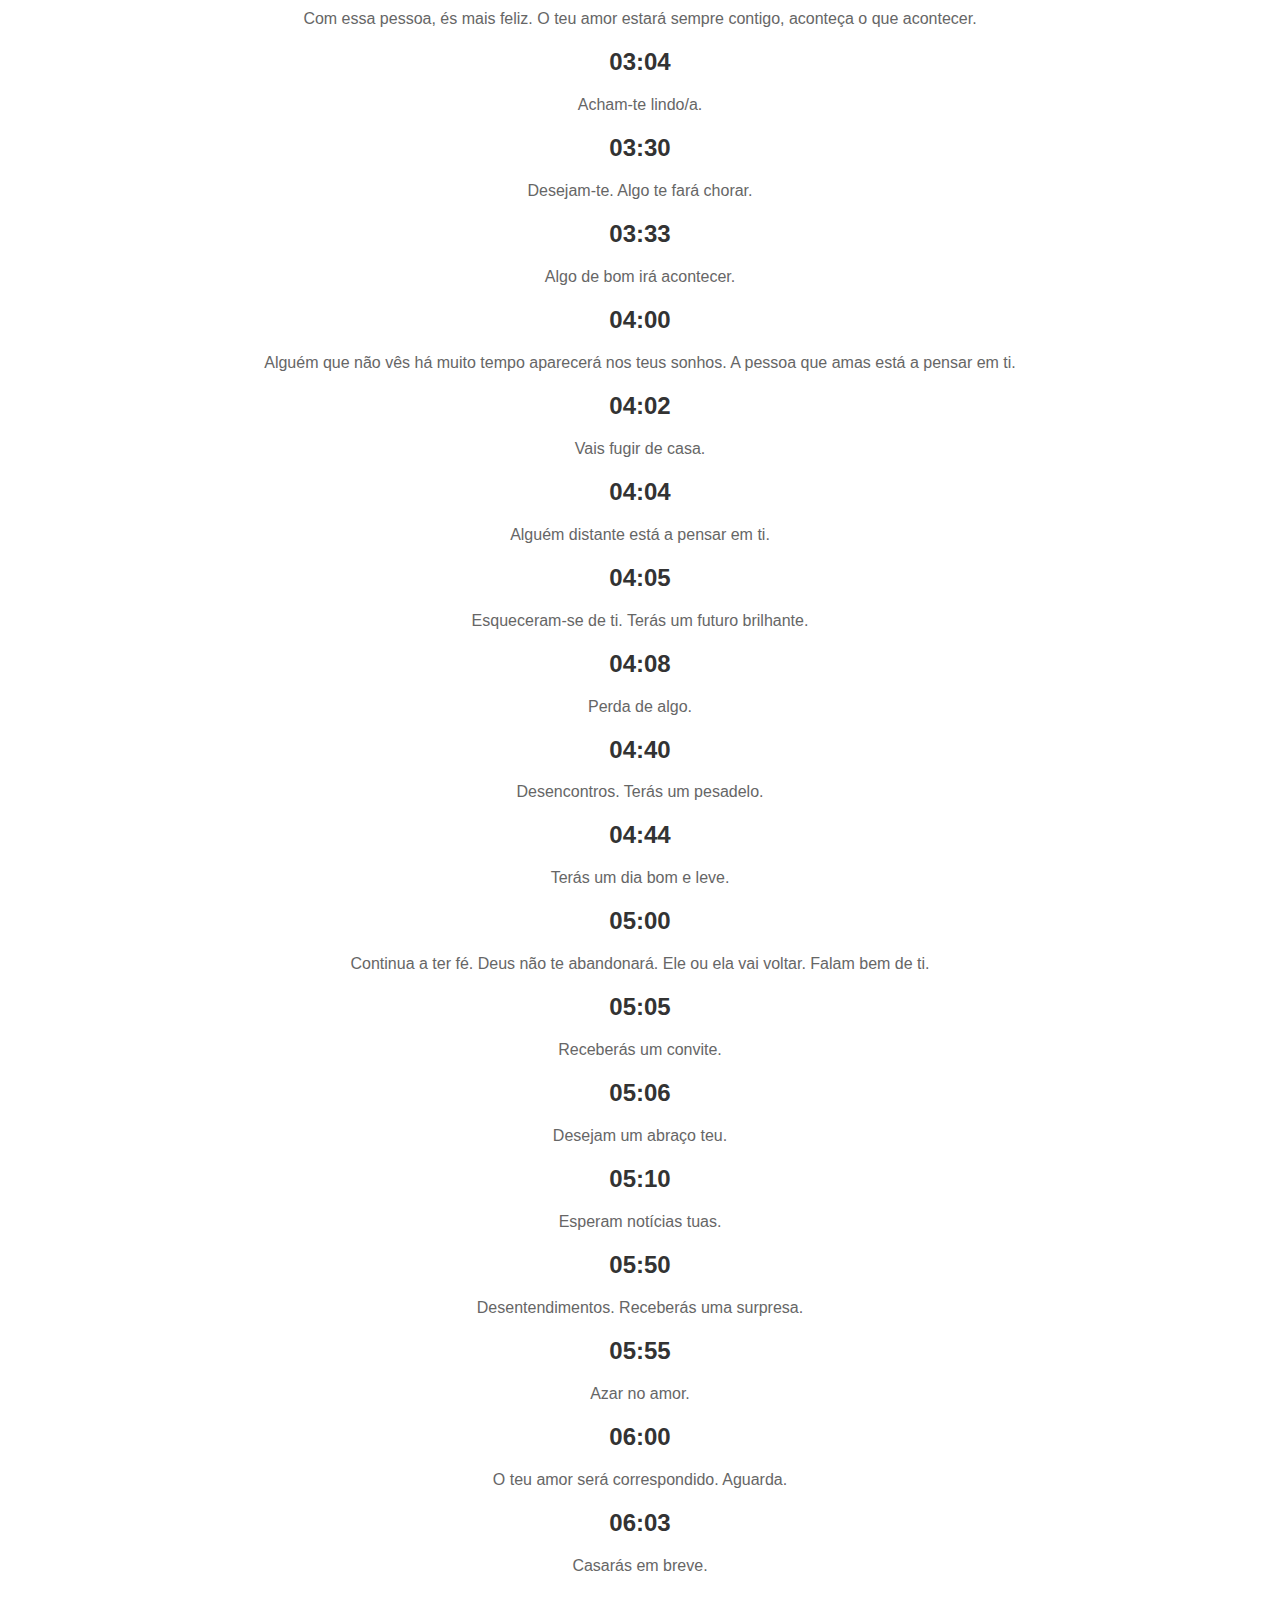
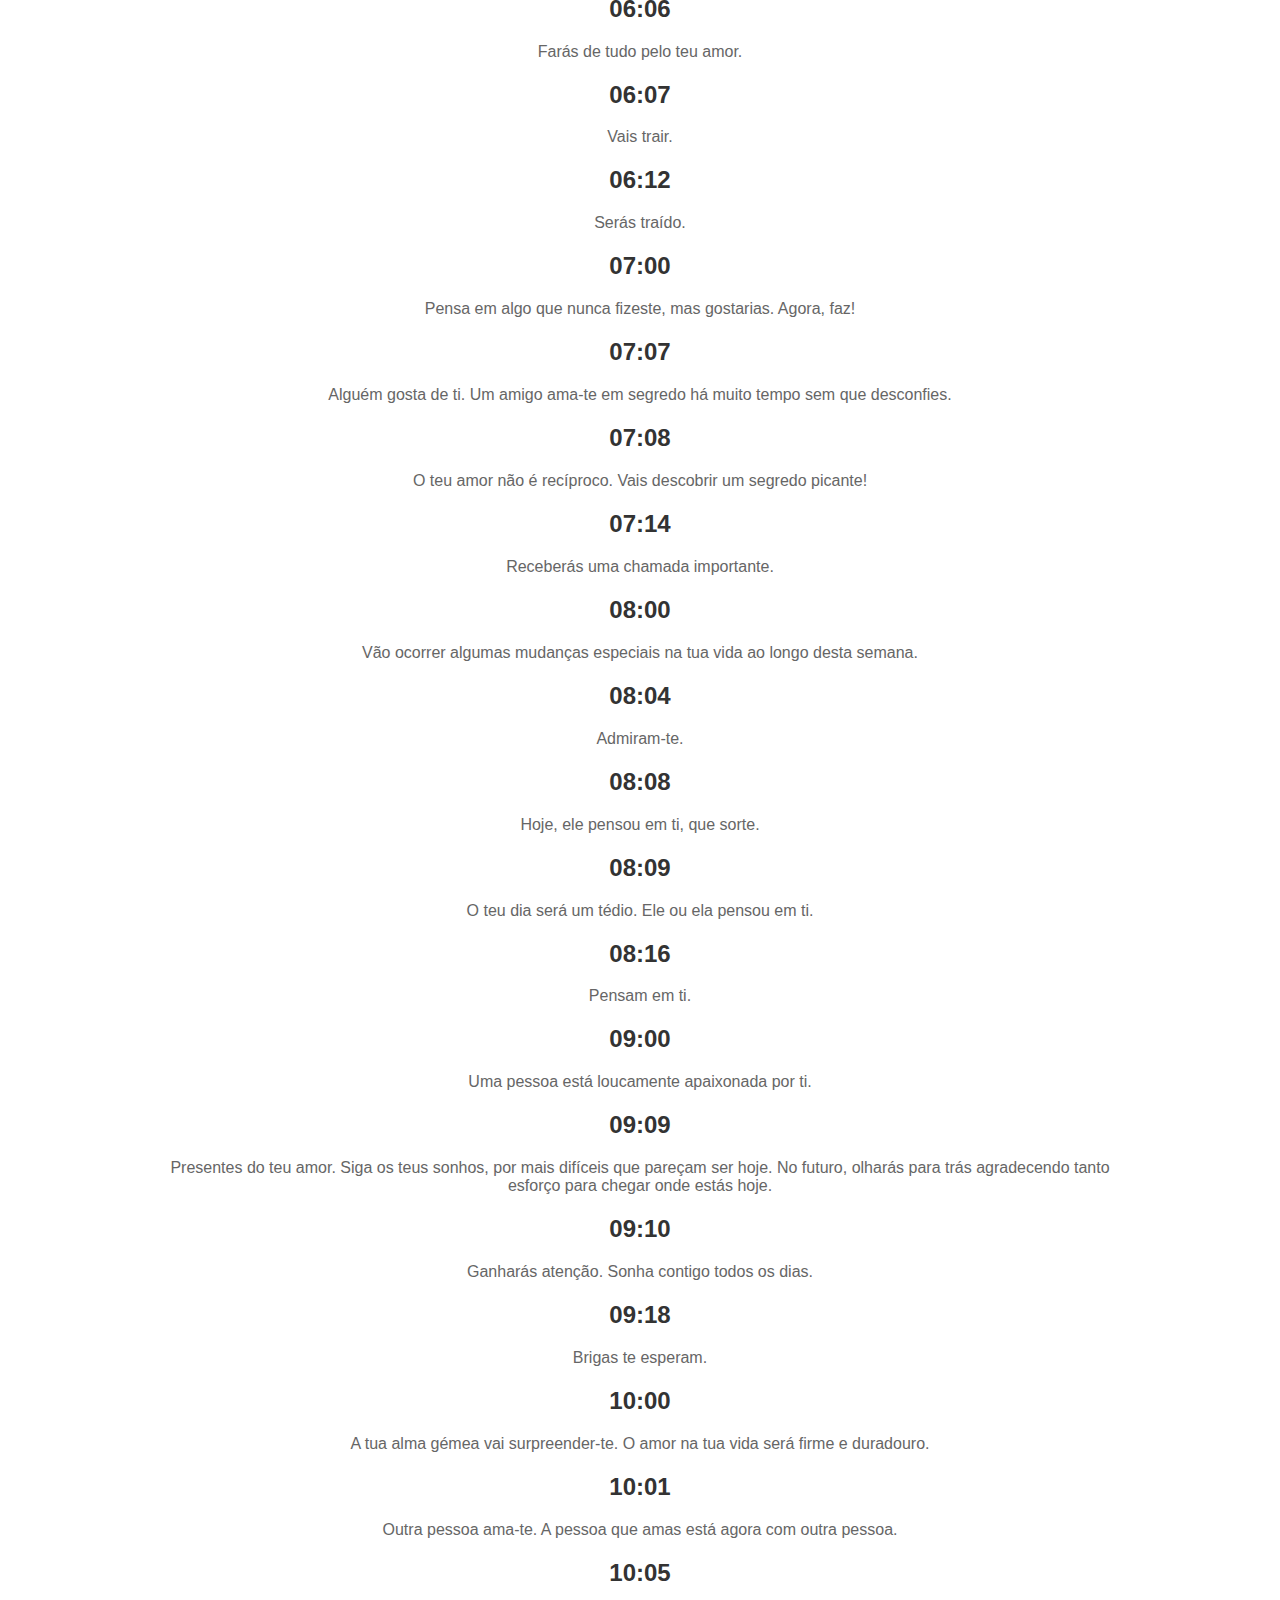
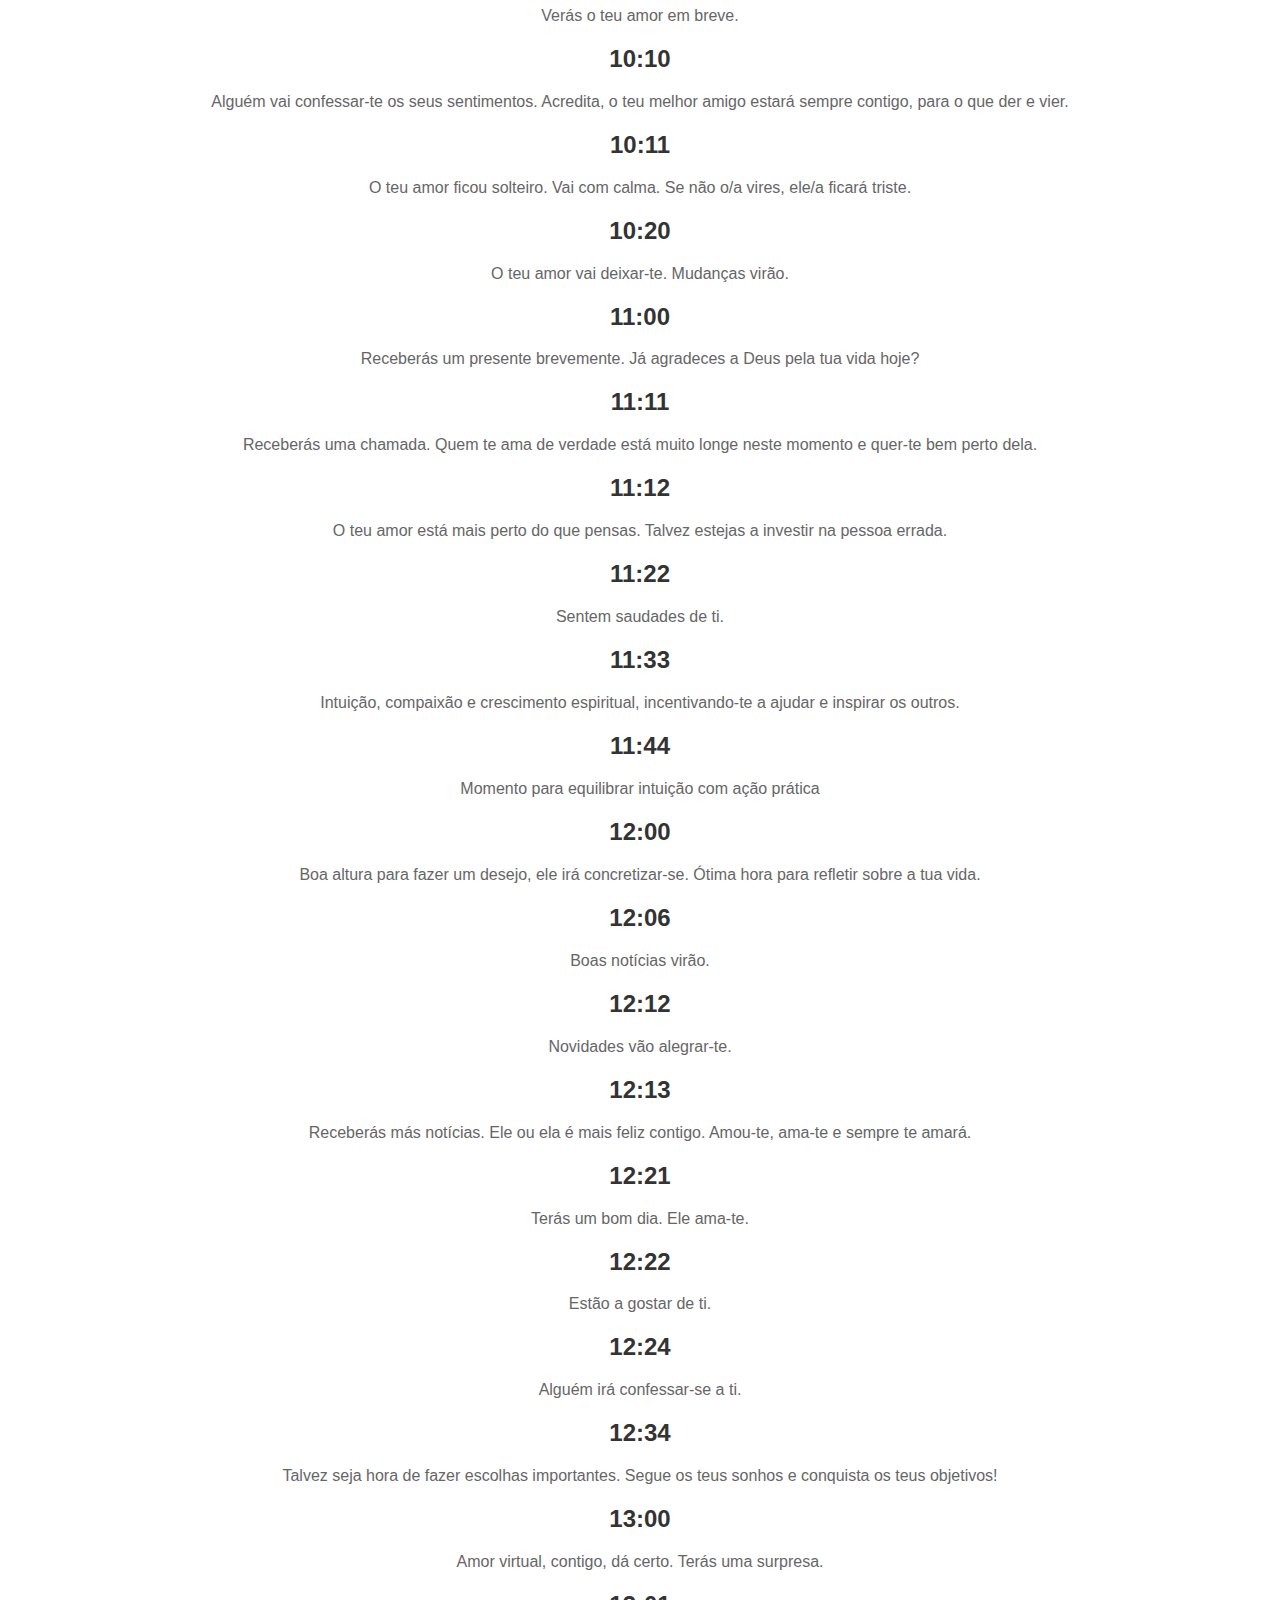
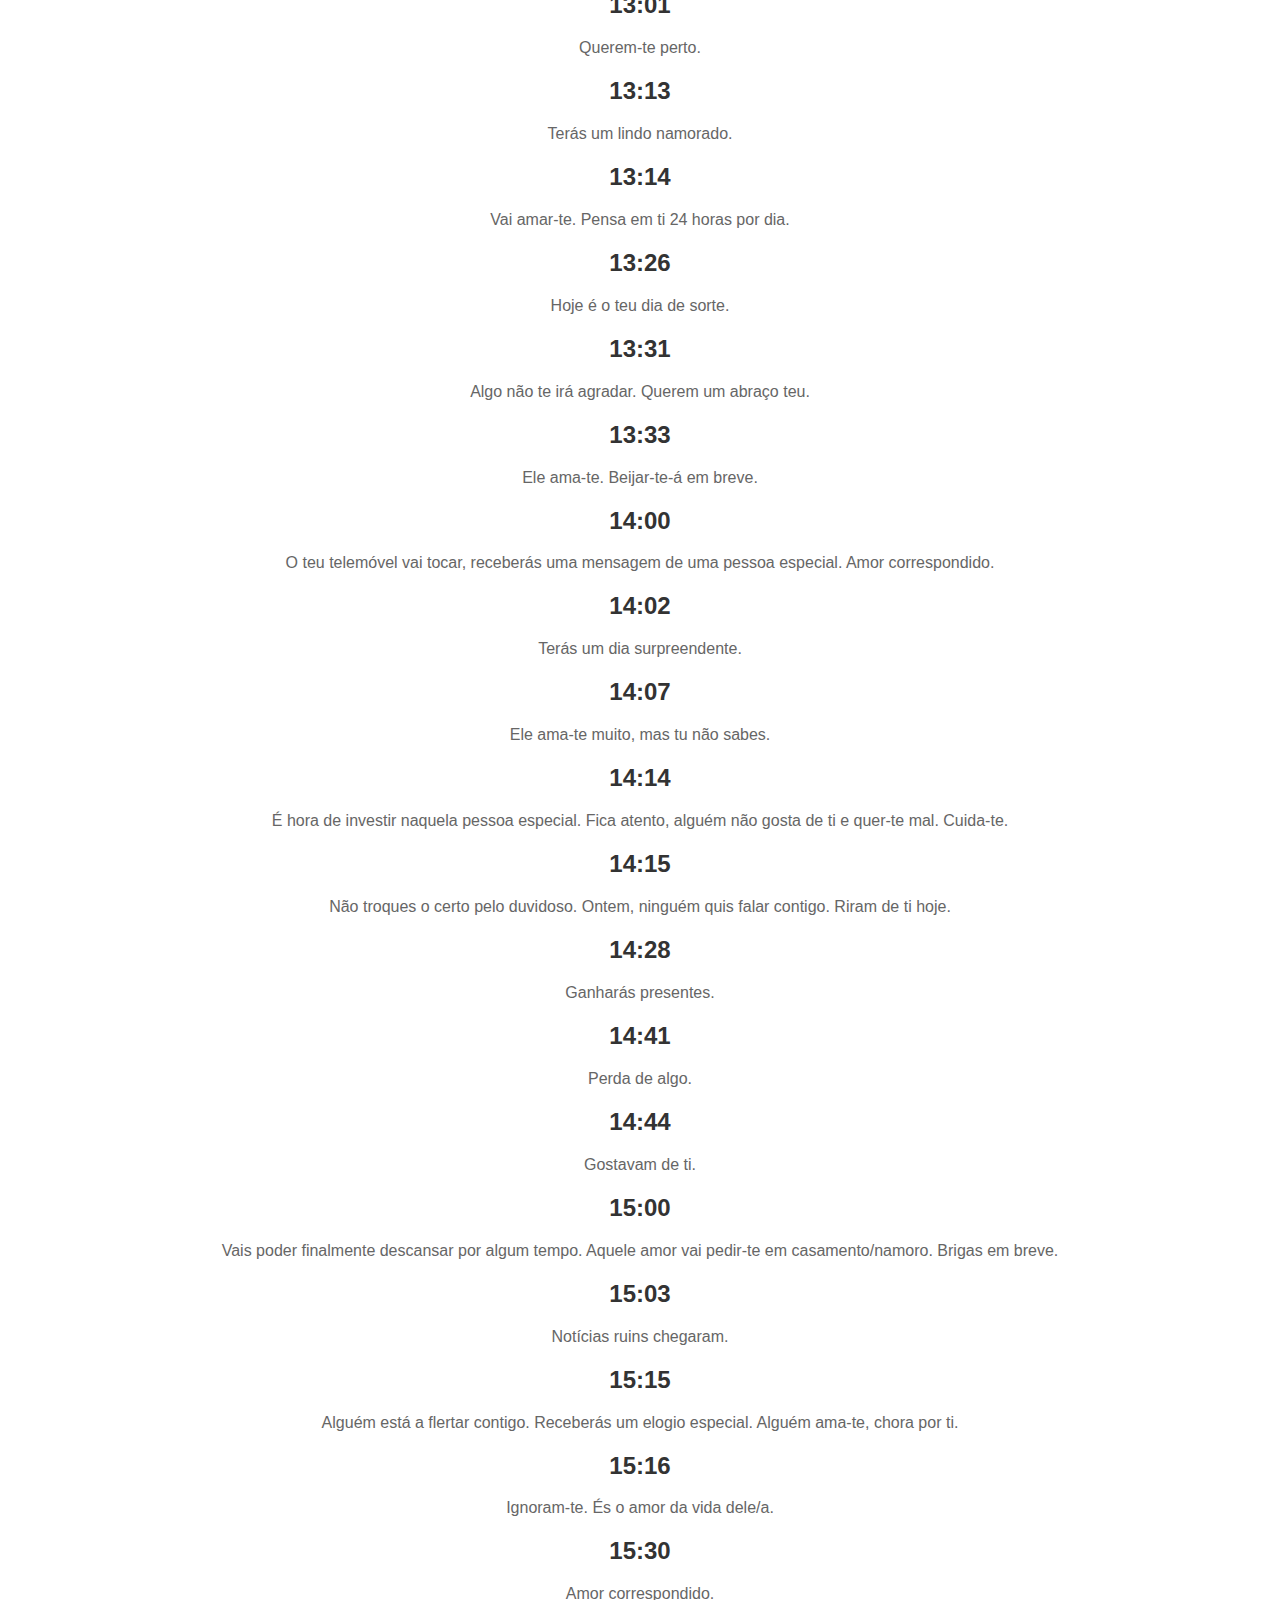
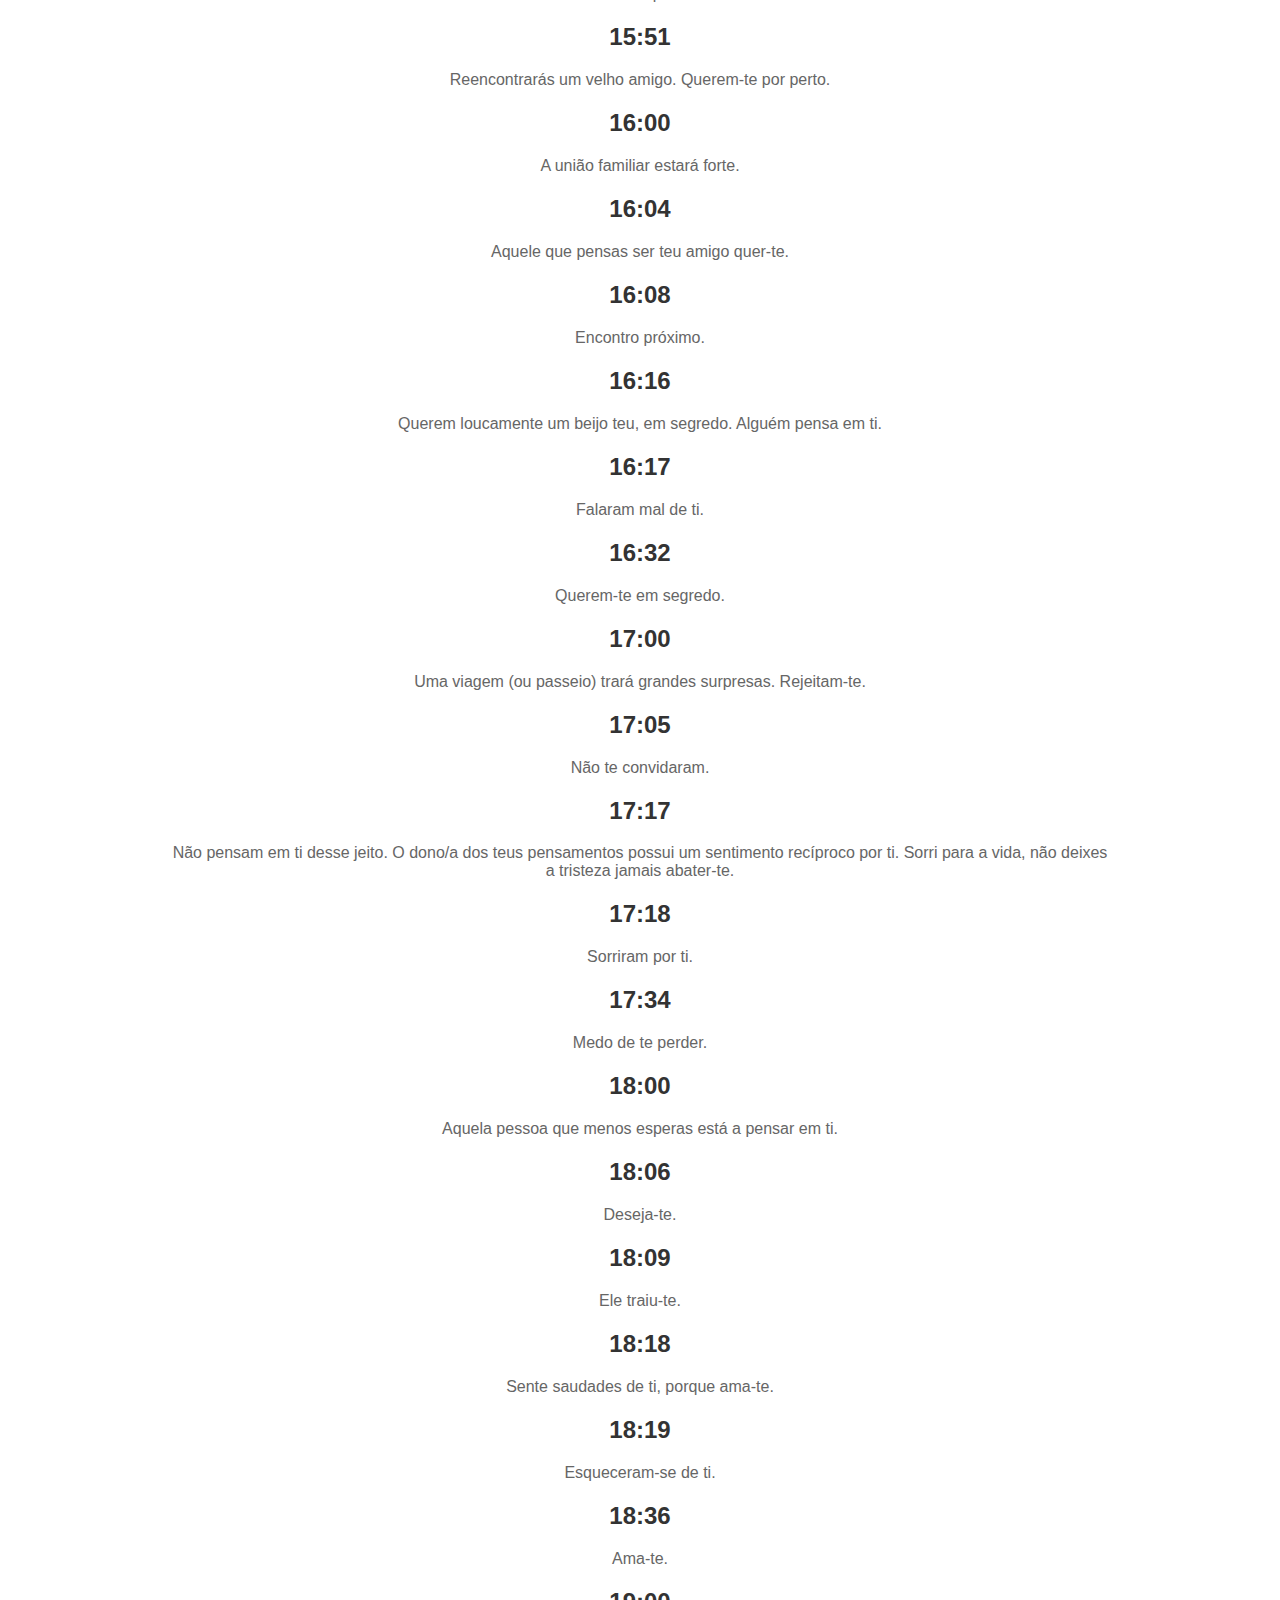
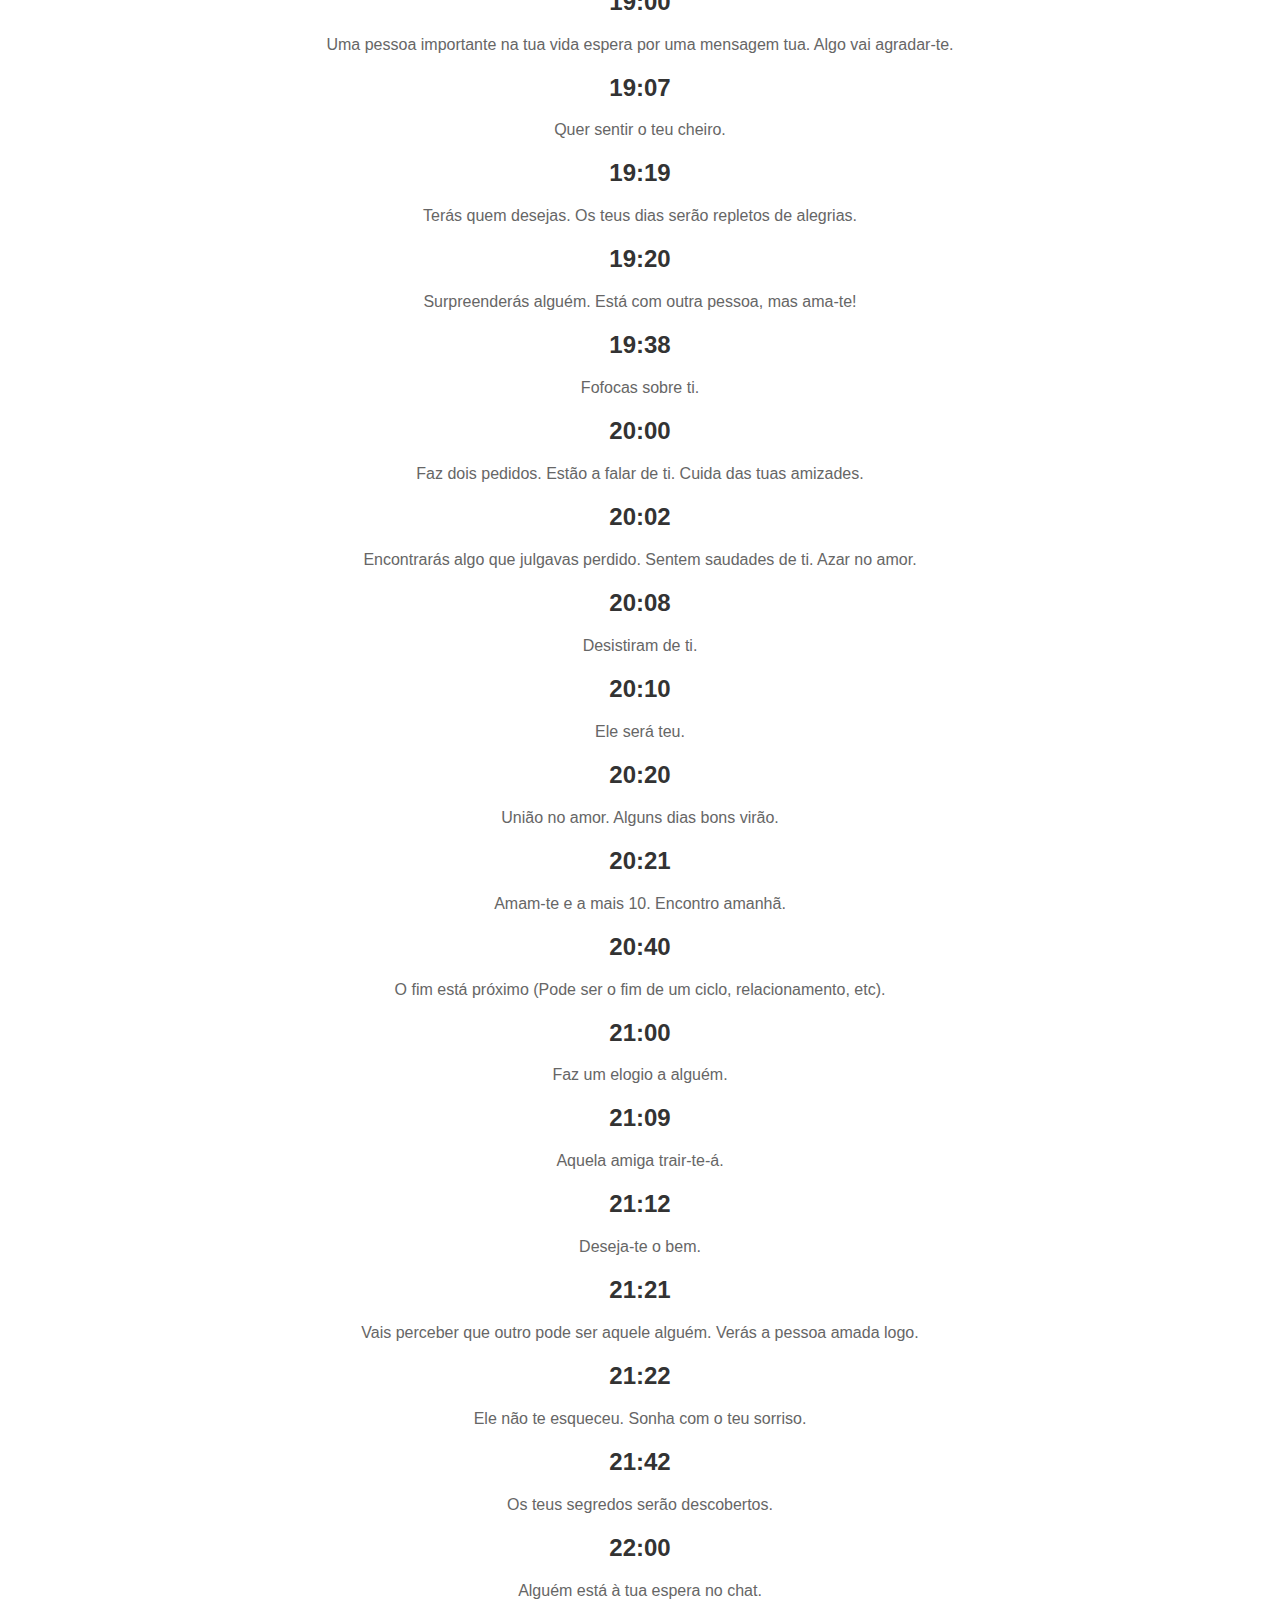
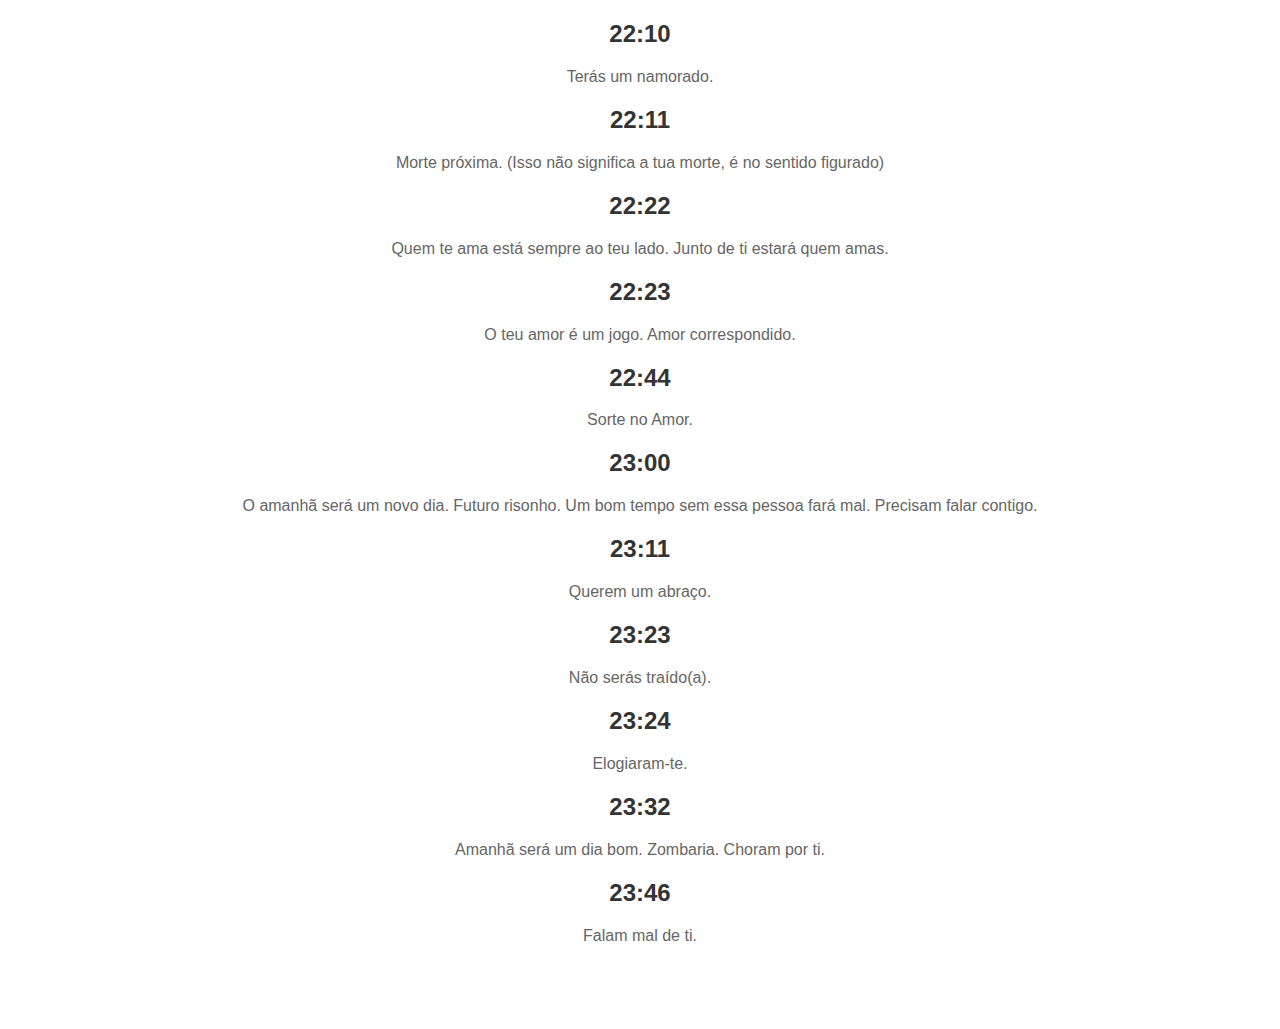
==== commit 5a36b32a: "Update relogio.html" ====
--- a/relogio.html
+++ b/relogio.html
@@ -295,6 +295,9 @@
 
   <h2 id="11:33" class="current-time">11:33</h2>
   <p>Intuição, compaixão e crescimento espiritual, incentivando-te a ajudar e inspirar os outros.</p>
+
+  <h2 id="11:44" class="current-time">11:44</h2>
+  <p>Momento para equilibrar intuição com ação prática</p>
   
   <h2 id="12:00" class="current-time">12:00</h2>
   <p>Boa altura para fazer um desejo, ele irá concretizar-se. Ótima hora para refletir sobre a tua vida.</p>
